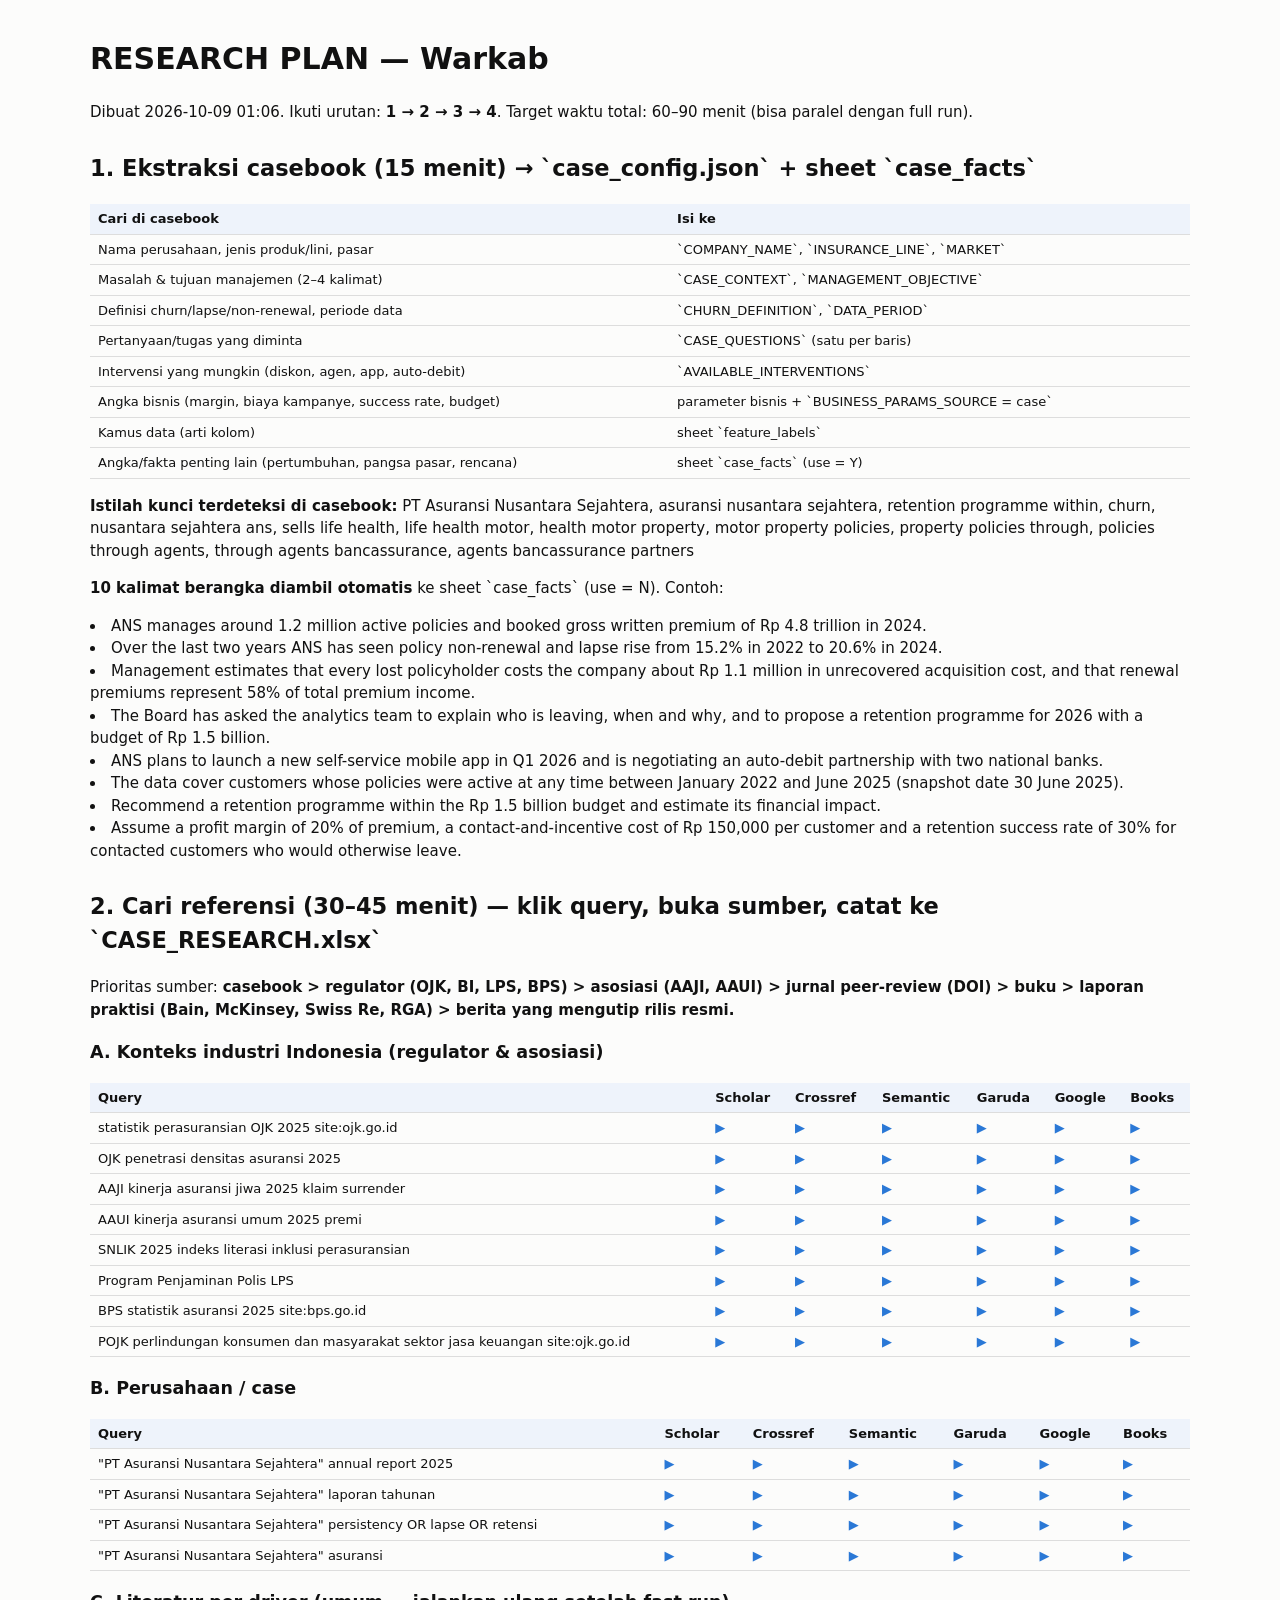
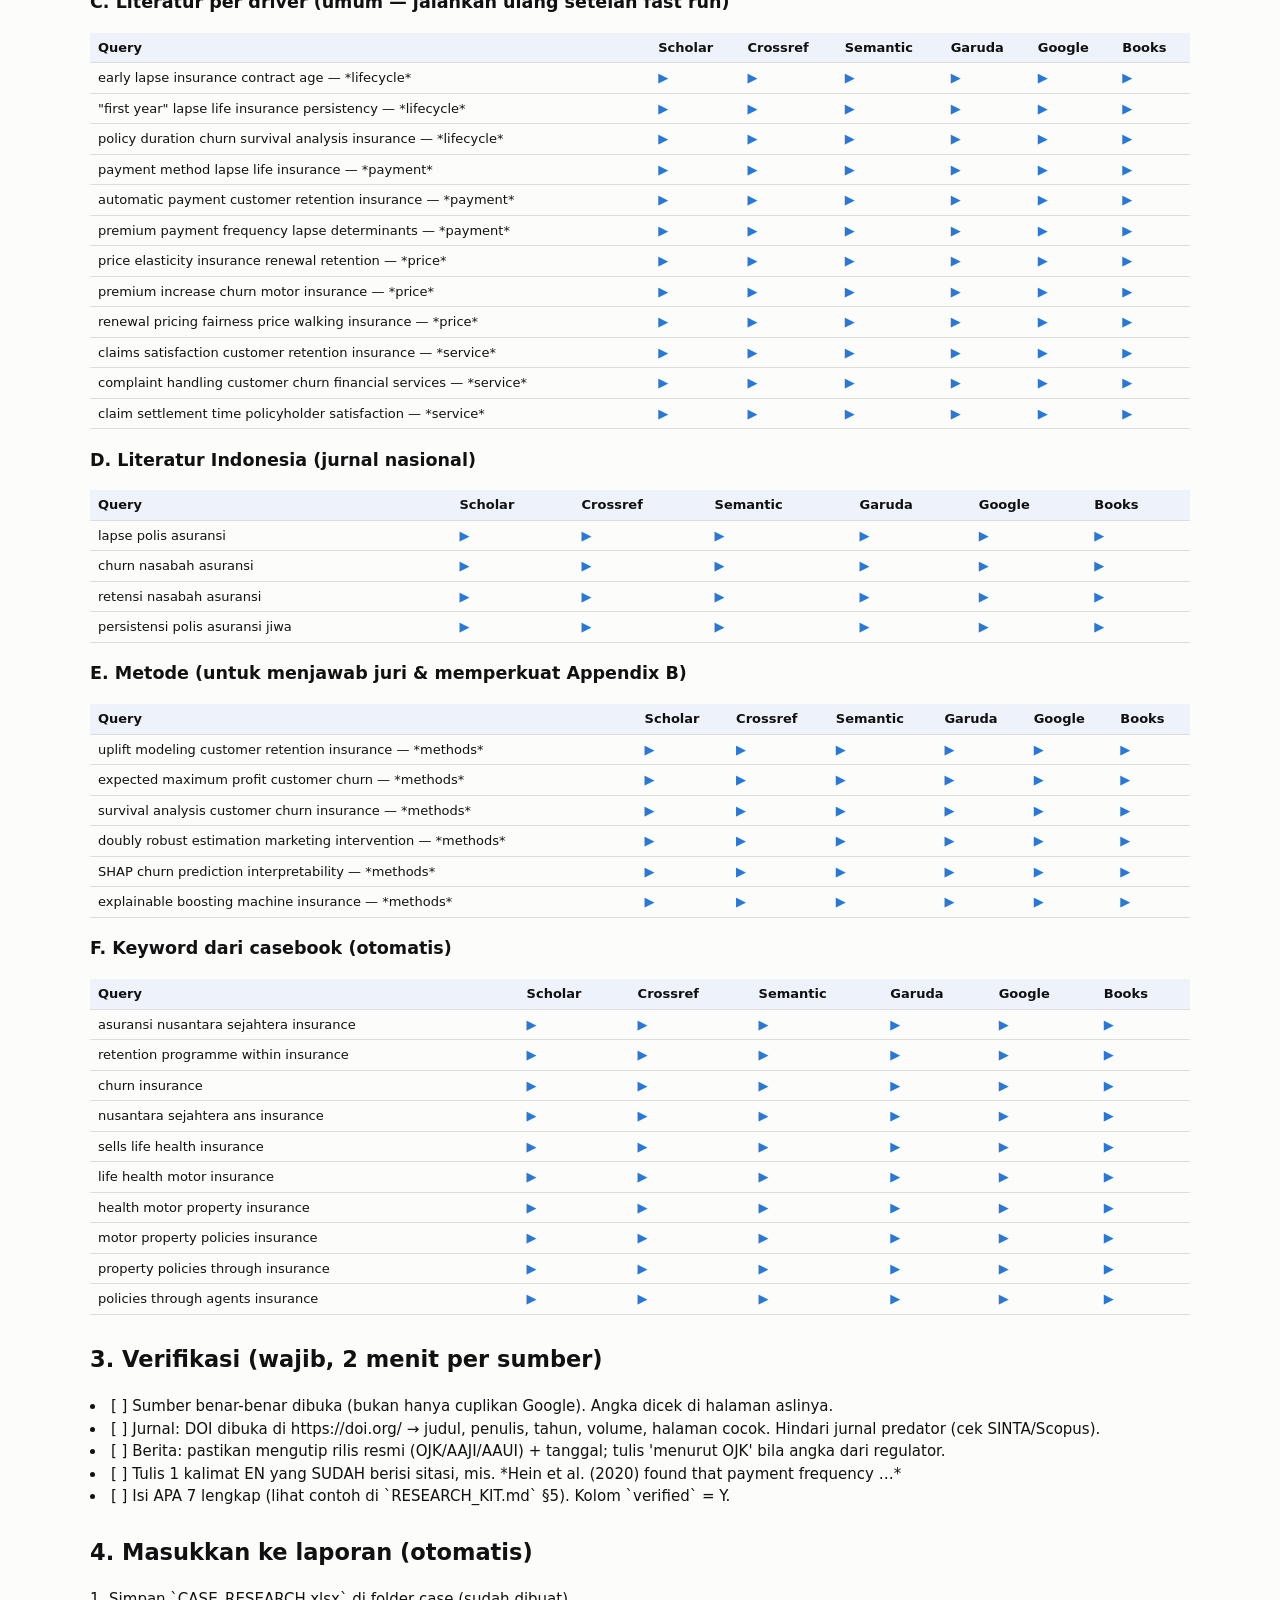
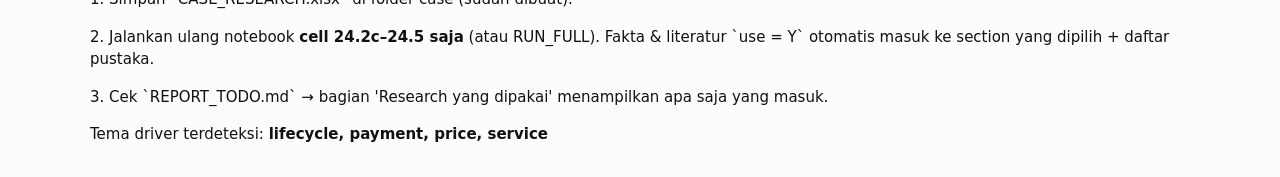
==== QA/demo_warkab/RESEARCH_PLAN.html @ 8cca9591 "Final QA: research kit, corruption-proof ingestion, 44-variant stress test, Warkab demo + recorded w" ====
<!doctype html><html lang='id'><head><meta charset='utf-8'><meta name='viewport' content='width=device-width,initial-scale=1'><title>Research Plan</title><style>body{font:15px/1.5 system-ui,Segoe UI,sans-serif;max-width:1100px;margin:0 auto;padding:16px;background:#fcfcfb;color:#111}table{border-collapse:collapse;width:100%;font-size:13px;margin:6px 0 16px}td,th{border-bottom:1px solid #ddd;padding:5px 8px;text-align:left}th{background:#eef3fb}a{color:#2a78d6;text-decoration:none;font-weight:600}h2{margin-top:28px}@media(prefers-color-scheme:dark){body{background:#1a1a19;color:#eee}th{background:#24324a}td,th{border-color:#333}}</style></head><body><h1>RESEARCH PLAN — Warkab</h1>
<p>Dibuat 2026-10-09 01:06. Ikuti urutan: <b>1 → 2 → 3 → 4</b>. Target waktu total: 60–90 menit (bisa paralel dengan full run).</p>
<h2>1. Ekstraksi casebook (15 menit) → `case_config.json` + sheet `case_facts`</h2>
<table>
<tr><th>Cari di casebook</th><th>Isi ke</th></tr>
<tr><td>Nama perusahaan, jenis produk/lini, pasar</td><td>`COMPANY_NAME`, `INSURANCE_LINE`, `MARKET`</td></tr>
<tr><td>Masalah &amp; tujuan manajemen (2–4 kalimat)</td><td>`CASE_CONTEXT`, `MANAGEMENT_OBJECTIVE`</td></tr>
<tr><td>Definisi churn/lapse/non-renewal, periode data</td><td>`CHURN_DEFINITION`, `DATA_PERIOD`</td></tr>
<tr><td>Pertanyaan/tugas yang diminta</td><td>`CASE_QUESTIONS` (satu per baris)</td></tr>
<tr><td>Intervensi yang mungkin (diskon, agen, app, auto-debit)</td><td>`AVAILABLE_INTERVENTIONS`</td></tr>
<tr><td>Angka bisnis (margin, biaya kampanye, success rate, budget)</td><td>parameter bisnis + `BUSINESS_PARAMS_SOURCE = case`</td></tr>
<tr><td>Kamus data (arti kolom)</td><td>sheet `feature_labels`</td></tr>
<tr><td>Angka/fakta penting lain (pertumbuhan, pangsa pasar, rencana)</td><td>sheet `case_facts` (use = Y)</td></tr>
</table>
<p><b>Istilah kunci terdeteksi di casebook:</b> PT Asuransi Nusantara Sejahtera, asuransi nusantara sejahtera, retention programme within, churn, nusantara sejahtera ans, sells life health, life health motor, health motor property, motor property policies, property policies through, policies through agents, through agents bancassurance, agents bancassurance partners</p>
<p><b>10 kalimat berangka diambil otomatis</b> ke sheet `case_facts` (use = N). Contoh:</p>
<li>ANS manages around 1.2 million active policies and booked gross written premium of Rp 4.8 trillion in 2024.</li>
<li>Over the last two years ANS has seen policy non-renewal and lapse rise from 15.2% in 2022 to 20.6% in 2024.</li>
<li>Management estimates that every lost policyholder costs the company about Rp 1.1 million in unrecovered acquisition cost, and that renewal premiums represent 58% of total premium income.</li>
<li>The Board has asked the analytics team to explain who is leaving, when and why, and to propose a retention programme for 2026 with a budget of Rp 1.5 billion.</li>
<li>ANS plans to launch a new self-service mobile app in Q1 2026 and is negotiating an auto-debit partnership with two national banks.</li>
<li>The data cover customers whose policies were active at any time between January 2022 and June 2025 (snapshot date 30 June 2025).</li>
<li>Recommend a retention programme within the Rp 1.5 billion budget and estimate its financial impact.</li>
<li>Assume a profit margin of 20% of premium, a contact-and-incentive cost of Rp 150,000 per customer and a retention success rate of 30% for contacted customers who would otherwise leave.</li>
<h2>2. Cari referensi (30–45 menit) — klik query, buka sumber, catat ke `CASE_RESEARCH.xlsx`</h2>
<p>Prioritas sumber: <b>casebook &gt; regulator (OJK, BI, LPS, BPS) &gt; asosiasi (AAJI, AAUI) &gt; jurnal peer-review (DOI) &gt; buku &gt; laporan praktisi (Bain, McKinsey, Swiss Re, RGA) &gt; berita yang mengutip rilis resmi.</b></p>
<h3>A. Konteks industri Indonesia (regulator &amp; asosiasi)</h3>
<table>
<tr><th>Query</th><th>Scholar</th><th>Crossref</th><th>Semantic</th><th>Garuda</th><th>Google</th><th>Books</th></tr>
<tr><td>statistik perasuransian OJK 2025 site:ojk.go.id</td><td><a href="https://scholar.google.com/scholar?q=statistik+perasuransian+OJK+2025+site%3Aojk.go.id&as_ylo=2012" target="_blank" rel="noopener">▶</a></td><td><a href="https://search.crossref.org/search/works?q=statistik+perasuransian+OJK+2025+site%3Aojk.go.id&from_ui=yes" target="_blank" rel="noopener">▶</a></td><td><a href="https://www.semanticscholar.org/search?q=statistik+perasuransian+OJK+2025+site%3Aojk.go.id" target="_blank" rel="noopener">▶</a></td><td><a href="https://garuda.kemdikbud.go.id/documents?search=statistik+perasuransian+OJK+2025+site%3Aojk.go.id" target="_blank" rel="noopener">▶</a></td><td><a href="https://www.google.com/search?q=statistik+perasuransian+OJK+2025+site%3Aojk.go.id" target="_blank" rel="noopener">▶</a></td><td><a href="https://www.google.com/search?tbm=bks&q=statistik+perasuransian+OJK+2025+site%3Aojk.go.id" target="_blank" rel="noopener">▶</a></td></tr>
<tr><td>OJK penetrasi densitas asuransi 2025</td><td><a href="https://scholar.google.com/scholar?q=OJK+penetrasi+densitas+asuransi+2025&as_ylo=2012" target="_blank" rel="noopener">▶</a></td><td><a href="https://search.crossref.org/search/works?q=OJK+penetrasi+densitas+asuransi+2025&from_ui=yes" target="_blank" rel="noopener">▶</a></td><td><a href="https://www.semanticscholar.org/search?q=OJK+penetrasi+densitas+asuransi+2025" target="_blank" rel="noopener">▶</a></td><td><a href="https://garuda.kemdikbud.go.id/documents?search=OJK+penetrasi+densitas+asuransi+2025" target="_blank" rel="noopener">▶</a></td><td><a href="https://www.google.com/search?q=OJK+penetrasi+densitas+asuransi+2025" target="_blank" rel="noopener">▶</a></td><td><a href="https://www.google.com/search?tbm=bks&q=OJK+penetrasi+densitas+asuransi+2025" target="_blank" rel="noopener">▶</a></td></tr>
<tr><td>AAJI kinerja asuransi jiwa 2025 klaim surrender</td><td><a href="https://scholar.google.com/scholar?q=AAJI+kinerja+asuransi+jiwa+2025+klaim+surrender&as_ylo=2012" target="_blank" rel="noopener">▶</a></td><td><a href="https://search.crossref.org/search/works?q=AAJI+kinerja+asuransi+jiwa+2025+klaim+surrender&from_ui=yes" target="_blank" rel="noopener">▶</a></td><td><a href="https://www.semanticscholar.org/search?q=AAJI+kinerja+asuransi+jiwa+2025+klaim+surrender" target="_blank" rel="noopener">▶</a></td><td><a href="https://garuda.kemdikbud.go.id/documents?search=AAJI+kinerja+asuransi+jiwa+2025+klaim+surrender" target="_blank" rel="noopener">▶</a></td><td><a href="https://www.google.com/search?q=AAJI+kinerja+asuransi+jiwa+2025+klaim+surrender" target="_blank" rel="noopener">▶</a></td><td><a href="https://www.google.com/search?tbm=bks&q=AAJI+kinerja+asuransi+jiwa+2025+klaim+surrender" target="_blank" rel="noopener">▶</a></td></tr>
<tr><td>AAUI kinerja asuransi umum 2025 premi</td><td><a href="https://scholar.google.com/scholar?q=AAUI+kinerja+asuransi+umum+2025+premi&as_ylo=2012" target="_blank" rel="noopener">▶</a></td><td><a href="https://search.crossref.org/search/works?q=AAUI+kinerja+asuransi+umum+2025+premi&from_ui=yes" target="_blank" rel="noopener">▶</a></td><td><a href="https://www.semanticscholar.org/search?q=AAUI+kinerja+asuransi+umum+2025+premi" target="_blank" rel="noopener">▶</a></td><td><a href="https://garuda.kemdikbud.go.id/documents?search=AAUI+kinerja+asuransi+umum+2025+premi" target="_blank" rel="noopener">▶</a></td><td><a href="https://www.google.com/search?q=AAUI+kinerja+asuransi+umum+2025+premi" target="_blank" rel="noopener">▶</a></td><td><a href="https://www.google.com/search?tbm=bks&q=AAUI+kinerja+asuransi+umum+2025+premi" target="_blank" rel="noopener">▶</a></td></tr>
<tr><td>SNLIK 2025 indeks literasi inklusi perasuransian</td><td><a href="https://scholar.google.com/scholar?q=SNLIK+2025+indeks+literasi+inklusi+perasuransian&as_ylo=2012" target="_blank" rel="noopener">▶</a></td><td><a href="https://search.crossref.org/search/works?q=SNLIK+2025+indeks+literasi+inklusi+perasuransian&from_ui=yes" target="_blank" rel="noopener">▶</a></td><td><a href="https://www.semanticscholar.org/search?q=SNLIK+2025+indeks+literasi+inklusi+perasuransian" target="_blank" rel="noopener">▶</a></td><td><a href="https://garuda.kemdikbud.go.id/documents?search=SNLIK+2025+indeks+literasi+inklusi+perasuransian" target="_blank" rel="noopener">▶</a></td><td><a href="https://www.google.com/search?q=SNLIK+2025+indeks+literasi+inklusi+perasuransian" target="_blank" rel="noopener">▶</a></td><td><a href="https://www.google.com/search?tbm=bks&q=SNLIK+2025+indeks+literasi+inklusi+perasuransian" target="_blank" rel="noopener">▶</a></td></tr>
<tr><td>Program Penjaminan Polis LPS</td><td><a href="https://scholar.google.com/scholar?q=Program+Penjaminan+Polis+LPS&as_ylo=2012" target="_blank" rel="noopener">▶</a></td><td><a href="https://search.crossref.org/search/works?q=Program+Penjaminan+Polis+LPS&from_ui=yes" target="_blank" rel="noopener">▶</a></td><td><a href="https://www.semanticscholar.org/search?q=Program+Penjaminan+Polis+LPS" target="_blank" rel="noopener">▶</a></td><td><a href="https://garuda.kemdikbud.go.id/documents?search=Program+Penjaminan+Polis+LPS" target="_blank" rel="noopener">▶</a></td><td><a href="https://www.google.com/search?q=Program+Penjaminan+Polis+LPS" target="_blank" rel="noopener">▶</a></td><td><a href="https://www.google.com/search?tbm=bks&q=Program+Penjaminan+Polis+LPS" target="_blank" rel="noopener">▶</a></td></tr>
<tr><td>BPS statistik asuransi 2025 site:bps.go.id</td><td><a href="https://scholar.google.com/scholar?q=BPS+statistik+asuransi+2025+site%3Abps.go.id&as_ylo=2012" target="_blank" rel="noopener">▶</a></td><td><a href="https://search.crossref.org/search/works?q=BPS+statistik+asuransi+2025+site%3Abps.go.id&from_ui=yes" target="_blank" rel="noopener">▶</a></td><td><a href="https://www.semanticscholar.org/search?q=BPS+statistik+asuransi+2025+site%3Abps.go.id" target="_blank" rel="noopener">▶</a></td><td><a href="https://garuda.kemdikbud.go.id/documents?search=BPS+statistik+asuransi+2025+site%3Abps.go.id" target="_blank" rel="noopener">▶</a></td><td><a href="https://www.google.com/search?q=BPS+statistik+asuransi+2025+site%3Abps.go.id" target="_blank" rel="noopener">▶</a></td><td><a href="https://www.google.com/search?tbm=bks&q=BPS+statistik+asuransi+2025+site%3Abps.go.id" target="_blank" rel="noopener">▶</a></td></tr>
<tr><td>POJK perlindungan konsumen dan masyarakat sektor jasa keuangan site:ojk.go.id</td><td><a href="https://scholar.google.com/scholar?q=POJK+perlindungan+konsumen+dan+masyarakat+sektor+jasa+keuangan+site%3Aojk.go.id&as_ylo=2012" target="_blank" rel="noopener">▶</a></td><td><a href="https://search.crossref.org/search/works?q=POJK+perlindungan+konsumen+dan+masyarakat+sektor+jasa+keuangan+site%3Aojk.go.id&from_ui=yes" target="_blank" rel="noopener">▶</a></td><td><a href="https://www.semanticscholar.org/search?q=POJK+perlindungan+konsumen+dan+masyarakat+sektor+jasa+keuangan+site%3Aojk.go.id" target="_blank" rel="noopener">▶</a></td><td><a href="https://garuda.kemdikbud.go.id/documents?search=POJK+perlindungan+konsumen+dan+masyarakat+sektor+jasa+keuangan+site%3Aojk.go.id" target="_blank" rel="noopener">▶</a></td><td><a href="https://www.google.com/search?q=POJK+perlindungan+konsumen+dan+masyarakat+sektor+jasa+keuangan+site%3Aojk.go.id" target="_blank" rel="noopener">▶</a></td><td><a href="https://www.google.com/search?tbm=bks&q=POJK+perlindungan+konsumen+dan+masyarakat+sektor+jasa+keuangan+site%3Aojk.go.id" target="_blank" rel="noopener">▶</a></td></tr>
</table>
<h3>B. Perusahaan / case</h3>
<table>
<tr><th>Query</th><th>Scholar</th><th>Crossref</th><th>Semantic</th><th>Garuda</th><th>Google</th><th>Books</th></tr>
<tr><td>&quot;PT Asuransi Nusantara Sejahtera&quot; annual report 2025</td><td><a href="https://scholar.google.com/scholar?q=%22PT+Asuransi+Nusantara+Sejahtera%22+annual+report+2025&as_ylo=2012" target="_blank" rel="noopener">▶</a></td><td><a href="https://search.crossref.org/search/works?q=%22PT+Asuransi+Nusantara+Sejahtera%22+annual+report+2025&from_ui=yes" target="_blank" rel="noopener">▶</a></td><td><a href="https://www.semanticscholar.org/search?q=%22PT+Asuransi+Nusantara+Sejahtera%22+annual+report+2025" target="_blank" rel="noopener">▶</a></td><td><a href="https://garuda.kemdikbud.go.id/documents?search=%22PT+Asuransi+Nusantara+Sejahtera%22+annual+report+2025" target="_blank" rel="noopener">▶</a></td><td><a href="https://www.google.com/search?q=%22PT+Asuransi+Nusantara+Sejahtera%22+annual+report+2025" target="_blank" rel="noopener">▶</a></td><td><a href="https://www.google.com/search?tbm=bks&q=%22PT+Asuransi+Nusantara+Sejahtera%22+annual+report+2025" target="_blank" rel="noopener">▶</a></td></tr>
<tr><td>&quot;PT Asuransi Nusantara Sejahtera&quot; laporan tahunan</td><td><a href="https://scholar.google.com/scholar?q=%22PT+Asuransi+Nusantara+Sejahtera%22+laporan+tahunan&as_ylo=2012" target="_blank" rel="noopener">▶</a></td><td><a href="https://search.crossref.org/search/works?q=%22PT+Asuransi+Nusantara+Sejahtera%22+laporan+tahunan&from_ui=yes" target="_blank" rel="noopener">▶</a></td><td><a href="https://www.semanticscholar.org/search?q=%22PT+Asuransi+Nusantara+Sejahtera%22+laporan+tahunan" target="_blank" rel="noopener">▶</a></td><td><a href="https://garuda.kemdikbud.go.id/documents?search=%22PT+Asuransi+Nusantara+Sejahtera%22+laporan+tahunan" target="_blank" rel="noopener">▶</a></td><td><a href="https://www.google.com/search?q=%22PT+Asuransi+Nusantara+Sejahtera%22+laporan+tahunan" target="_blank" rel="noopener">▶</a></td><td><a href="https://www.google.com/search?tbm=bks&q=%22PT+Asuransi+Nusantara+Sejahtera%22+laporan+tahunan" target="_blank" rel="noopener">▶</a></td></tr>
<tr><td>&quot;PT Asuransi Nusantara Sejahtera&quot; persistency OR lapse OR retensi</td><td><a href="https://scholar.google.com/scholar?q=%22PT+Asuransi+Nusantara+Sejahtera%22+persistency+OR+lapse+OR+retensi&as_ylo=2012" target="_blank" rel="noopener">▶</a></td><td><a href="https://search.crossref.org/search/works?q=%22PT+Asuransi+Nusantara+Sejahtera%22+persistency+OR+lapse+OR+retensi&from_ui=yes" target="_blank" rel="noopener">▶</a></td><td><a href="https://www.semanticscholar.org/search?q=%22PT+Asuransi+Nusantara+Sejahtera%22+persistency+OR+lapse+OR+retensi" target="_blank" rel="noopener">▶</a></td><td><a href="https://garuda.kemdikbud.go.id/documents?search=%22PT+Asuransi+Nusantara+Sejahtera%22+persistency+OR+lapse+OR+retensi" target="_blank" rel="noopener">▶</a></td><td><a href="https://www.google.com/search?q=%22PT+Asuransi+Nusantara+Sejahtera%22+persistency+OR+lapse+OR+retensi" target="_blank" rel="noopener">▶</a></td><td><a href="https://www.google.com/search?tbm=bks&q=%22PT+Asuransi+Nusantara+Sejahtera%22+persistency+OR+lapse+OR+retensi" target="_blank" rel="noopener">▶</a></td></tr>
<tr><td>&quot;PT Asuransi Nusantara Sejahtera&quot; asuransi</td><td><a href="https://scholar.google.com/scholar?q=%22PT+Asuransi+Nusantara+Sejahtera%22+asuransi&as_ylo=2012" target="_blank" rel="noopener">▶</a></td><td><a href="https://search.crossref.org/search/works?q=%22PT+Asuransi+Nusantara+Sejahtera%22+asuransi&from_ui=yes" target="_blank" rel="noopener">▶</a></td><td><a href="https://www.semanticscholar.org/search?q=%22PT+Asuransi+Nusantara+Sejahtera%22+asuransi" target="_blank" rel="noopener">▶</a></td><td><a href="https://garuda.kemdikbud.go.id/documents?search=%22PT+Asuransi+Nusantara+Sejahtera%22+asuransi" target="_blank" rel="noopener">▶</a></td><td><a href="https://www.google.com/search?q=%22PT+Asuransi+Nusantara+Sejahtera%22+asuransi" target="_blank" rel="noopener">▶</a></td><td><a href="https://www.google.com/search?tbm=bks&q=%22PT+Asuransi+Nusantara+Sejahtera%22+asuransi" target="_blank" rel="noopener">▶</a></td></tr>
</table>
<h3>C. Literatur per driver (umum — jalankan ulang setelah fast run)</h3>
<table>
<tr><th>Query</th><th>Scholar</th><th>Crossref</th><th>Semantic</th><th>Garuda</th><th>Google</th><th>Books</th></tr>
<tr><td>early lapse insurance contract age — *lifecycle*</td><td><a href="https://scholar.google.com/scholar?q=early+lapse+insurance+contract+age&as_ylo=2012" target="_blank" rel="noopener">▶</a></td><td><a href="https://search.crossref.org/search/works?q=early+lapse+insurance+contract+age&from_ui=yes" target="_blank" rel="noopener">▶</a></td><td><a href="https://www.semanticscholar.org/search?q=early+lapse+insurance+contract+age" target="_blank" rel="noopener">▶</a></td><td><a href="https://garuda.kemdikbud.go.id/documents?search=early+lapse+insurance+contract+age" target="_blank" rel="noopener">▶</a></td><td><a href="https://www.google.com/search?q=early+lapse+insurance+contract+age" target="_blank" rel="noopener">▶</a></td><td><a href="https://www.google.com/search?tbm=bks&q=early+lapse+insurance+contract+age" target="_blank" rel="noopener">▶</a></td></tr>
<tr><td>&quot;first year&quot; lapse life insurance persistency — *lifecycle*</td><td><a href="https://scholar.google.com/scholar?q=%22first+year%22+lapse+life+insurance+persistency&as_ylo=2012" target="_blank" rel="noopener">▶</a></td><td><a href="https://search.crossref.org/search/works?q=%22first+year%22+lapse+life+insurance+persistency&from_ui=yes" target="_blank" rel="noopener">▶</a></td><td><a href="https://www.semanticscholar.org/search?q=%22first+year%22+lapse+life+insurance+persistency" target="_blank" rel="noopener">▶</a></td><td><a href="https://garuda.kemdikbud.go.id/documents?search=%22first+year%22+lapse+life+insurance+persistency" target="_blank" rel="noopener">▶</a></td><td><a href="https://www.google.com/search?q=%22first+year%22+lapse+life+insurance+persistency" target="_blank" rel="noopener">▶</a></td><td><a href="https://www.google.com/search?tbm=bks&q=%22first+year%22+lapse+life+insurance+persistency" target="_blank" rel="noopener">▶</a></td></tr>
<tr><td>policy duration churn survival analysis insurance — *lifecycle*</td><td><a href="https://scholar.google.com/scholar?q=policy+duration+churn+survival+analysis+insurance&as_ylo=2012" target="_blank" rel="noopener">▶</a></td><td><a href="https://search.crossref.org/search/works?q=policy+duration+churn+survival+analysis+insurance&from_ui=yes" target="_blank" rel="noopener">▶</a></td><td><a href="https://www.semanticscholar.org/search?q=policy+duration+churn+survival+analysis+insurance" target="_blank" rel="noopener">▶</a></td><td><a href="https://garuda.kemdikbud.go.id/documents?search=policy+duration+churn+survival+analysis+insurance" target="_blank" rel="noopener">▶</a></td><td><a href="https://www.google.com/search?q=policy+duration+churn+survival+analysis+insurance" target="_blank" rel="noopener">▶</a></td><td><a href="https://www.google.com/search?tbm=bks&q=policy+duration+churn+survival+analysis+insurance" target="_blank" rel="noopener">▶</a></td></tr>
<tr><td>payment method lapse life insurance — *payment*</td><td><a href="https://scholar.google.com/scholar?q=payment+method+lapse+life+insurance&as_ylo=2012" target="_blank" rel="noopener">▶</a></td><td><a href="https://search.crossref.org/search/works?q=payment+method+lapse+life+insurance&from_ui=yes" target="_blank" rel="noopener">▶</a></td><td><a href="https://www.semanticscholar.org/search?q=payment+method+lapse+life+insurance" target="_blank" rel="noopener">▶</a></td><td><a href="https://garuda.kemdikbud.go.id/documents?search=payment+method+lapse+life+insurance" target="_blank" rel="noopener">▶</a></td><td><a href="https://www.google.com/search?q=payment+method+lapse+life+insurance" target="_blank" rel="noopener">▶</a></td><td><a href="https://www.google.com/search?tbm=bks&q=payment+method+lapse+life+insurance" target="_blank" rel="noopener">▶</a></td></tr>
<tr><td>automatic payment customer retention insurance — *payment*</td><td><a href="https://scholar.google.com/scholar?q=automatic+payment+customer+retention+insurance&as_ylo=2012" target="_blank" rel="noopener">▶</a></td><td><a href="https://search.crossref.org/search/works?q=automatic+payment+customer+retention+insurance&from_ui=yes" target="_blank" rel="noopener">▶</a></td><td><a href="https://www.semanticscholar.org/search?q=automatic+payment+customer+retention+insurance" target="_blank" rel="noopener">▶</a></td><td><a href="https://garuda.kemdikbud.go.id/documents?search=automatic+payment+customer+retention+insurance" target="_blank" rel="noopener">▶</a></td><td><a href="https://www.google.com/search?q=automatic+payment+customer+retention+insurance" target="_blank" rel="noopener">▶</a></td><td><a href="https://www.google.com/search?tbm=bks&q=automatic+payment+customer+retention+insurance" target="_blank" rel="noopener">▶</a></td></tr>
<tr><td>premium payment frequency lapse determinants — *payment*</td><td><a href="https://scholar.google.com/scholar?q=premium+payment+frequency+lapse+determinants&as_ylo=2012" target="_blank" rel="noopener">▶</a></td><td><a href="https://search.crossref.org/search/works?q=premium+payment+frequency+lapse+determinants&from_ui=yes" target="_blank" rel="noopener">▶</a></td><td><a href="https://www.semanticscholar.org/search?q=premium+payment+frequency+lapse+determinants" target="_blank" rel="noopener">▶</a></td><td><a href="https://garuda.kemdikbud.go.id/documents?search=premium+payment+frequency+lapse+determinants" target="_blank" rel="noopener">▶</a></td><td><a href="https://www.google.com/search?q=premium+payment+frequency+lapse+determinants" target="_blank" rel="noopener">▶</a></td><td><a href="https://www.google.com/search?tbm=bks&q=premium+payment+frequency+lapse+determinants" target="_blank" rel="noopener">▶</a></td></tr>
<tr><td>price elasticity insurance renewal retention — *price*</td><td><a href="https://scholar.google.com/scholar?q=price+elasticity+insurance+renewal+retention&as_ylo=2012" target="_blank" rel="noopener">▶</a></td><td><a href="https://search.crossref.org/search/works?q=price+elasticity+insurance+renewal+retention&from_ui=yes" target="_blank" rel="noopener">▶</a></td><td><a href="https://www.semanticscholar.org/search?q=price+elasticity+insurance+renewal+retention" target="_blank" rel="noopener">▶</a></td><td><a href="https://garuda.kemdikbud.go.id/documents?search=price+elasticity+insurance+renewal+retention" target="_blank" rel="noopener">▶</a></td><td><a href="https://www.google.com/search?q=price+elasticity+insurance+renewal+retention" target="_blank" rel="noopener">▶</a></td><td><a href="https://www.google.com/search?tbm=bks&q=price+elasticity+insurance+renewal+retention" target="_blank" rel="noopener">▶</a></td></tr>
<tr><td>premium increase churn motor insurance — *price*</td><td><a href="https://scholar.google.com/scholar?q=premium+increase+churn+motor+insurance&as_ylo=2012" target="_blank" rel="noopener">▶</a></td><td><a href="https://search.crossref.org/search/works?q=premium+increase+churn+motor+insurance&from_ui=yes" target="_blank" rel="noopener">▶</a></td><td><a href="https://www.semanticscholar.org/search?q=premium+increase+churn+motor+insurance" target="_blank" rel="noopener">▶</a></td><td><a href="https://garuda.kemdikbud.go.id/documents?search=premium+increase+churn+motor+insurance" target="_blank" rel="noopener">▶</a></td><td><a href="https://www.google.com/search?q=premium+increase+churn+motor+insurance" target="_blank" rel="noopener">▶</a></td><td><a href="https://www.google.com/search?tbm=bks&q=premium+increase+churn+motor+insurance" target="_blank" rel="noopener">▶</a></td></tr>
<tr><td>renewal pricing fairness price walking insurance — *price*</td><td><a href="https://scholar.google.com/scholar?q=renewal+pricing+fairness+price+walking+insurance&as_ylo=2012" target="_blank" rel="noopener">▶</a></td><td><a href="https://search.crossref.org/search/works?q=renewal+pricing+fairness+price+walking+insurance&from_ui=yes" target="_blank" rel="noopener">▶</a></td><td><a href="https://www.semanticscholar.org/search?q=renewal+pricing+fairness+price+walking+insurance" target="_blank" rel="noopener">▶</a></td><td><a href="https://garuda.kemdikbud.go.id/documents?search=renewal+pricing+fairness+price+walking+insurance" target="_blank" rel="noopener">▶</a></td><td><a href="https://www.google.com/search?q=renewal+pricing+fairness+price+walking+insurance" target="_blank" rel="noopener">▶</a></td><td><a href="https://www.google.com/search?tbm=bks&q=renewal+pricing+fairness+price+walking+insurance" target="_blank" rel="noopener">▶</a></td></tr>
<tr><td>claims satisfaction customer retention insurance — *service*</td><td><a href="https://scholar.google.com/scholar?q=claims+satisfaction+customer+retention+insurance&as_ylo=2012" target="_blank" rel="noopener">▶</a></td><td><a href="https://search.crossref.org/search/works?q=claims+satisfaction+customer+retention+insurance&from_ui=yes" target="_blank" rel="noopener">▶</a></td><td><a href="https://www.semanticscholar.org/search?q=claims+satisfaction+customer+retention+insurance" target="_blank" rel="noopener">▶</a></td><td><a href="https://garuda.kemdikbud.go.id/documents?search=claims+satisfaction+customer+retention+insurance" target="_blank" rel="noopener">▶</a></td><td><a href="https://www.google.com/search?q=claims+satisfaction+customer+retention+insurance" target="_blank" rel="noopener">▶</a></td><td><a href="https://www.google.com/search?tbm=bks&q=claims+satisfaction+customer+retention+insurance" target="_blank" rel="noopener">▶</a></td></tr>
<tr><td>complaint handling customer churn financial services — *service*</td><td><a href="https://scholar.google.com/scholar?q=complaint+handling+customer+churn+financial+services&as_ylo=2012" target="_blank" rel="noopener">▶</a></td><td><a href="https://search.crossref.org/search/works?q=complaint+handling+customer+churn+financial+services&from_ui=yes" target="_blank" rel="noopener">▶</a></td><td><a href="https://www.semanticscholar.org/search?q=complaint+handling+customer+churn+financial+services" target="_blank" rel="noopener">▶</a></td><td><a href="https://garuda.kemdikbud.go.id/documents?search=complaint+handling+customer+churn+financial+services" target="_blank" rel="noopener">▶</a></td><td><a href="https://www.google.com/search?q=complaint+handling+customer+churn+financial+services" target="_blank" rel="noopener">▶</a></td><td><a href="https://www.google.com/search?tbm=bks&q=complaint+handling+customer+churn+financial+services" target="_blank" rel="noopener">▶</a></td></tr>
<tr><td>claim settlement time policyholder satisfaction — *service*</td><td><a href="https://scholar.google.com/scholar?q=claim+settlement+time+policyholder+satisfaction&as_ylo=2012" target="_blank" rel="noopener">▶</a></td><td><a href="https://search.crossref.org/search/works?q=claim+settlement+time+policyholder+satisfaction&from_ui=yes" target="_blank" rel="noopener">▶</a></td><td><a href="https://www.semanticscholar.org/search?q=claim+settlement+time+policyholder+satisfaction" target="_blank" rel="noopener">▶</a></td><td><a href="https://garuda.kemdikbud.go.id/documents?search=claim+settlement+time+policyholder+satisfaction" target="_blank" rel="noopener">▶</a></td><td><a href="https://www.google.com/search?q=claim+settlement+time+policyholder+satisfaction" target="_blank" rel="noopener">▶</a></td><td><a href="https://www.google.com/search?tbm=bks&q=claim+settlement+time+policyholder+satisfaction" target="_blank" rel="noopener">▶</a></td></tr>
</table>
<h3>D. Literatur Indonesia (jurnal nasional)</h3>
<table>
<tr><th>Query</th><th>Scholar</th><th>Crossref</th><th>Semantic</th><th>Garuda</th><th>Google</th><th>Books</th></tr>
<tr><td>lapse polis asuransi</td><td><a href="https://scholar.google.com/scholar?q=lapse+polis+asuransi&as_ylo=2012" target="_blank" rel="noopener">▶</a></td><td><a href="https://search.crossref.org/search/works?q=lapse+polis+asuransi&from_ui=yes" target="_blank" rel="noopener">▶</a></td><td><a href="https://www.semanticscholar.org/search?q=lapse+polis+asuransi" target="_blank" rel="noopener">▶</a></td><td><a href="https://garuda.kemdikbud.go.id/documents?search=lapse+polis+asuransi" target="_blank" rel="noopener">▶</a></td><td><a href="https://www.google.com/search?q=lapse+polis+asuransi" target="_blank" rel="noopener">▶</a></td><td><a href="https://www.google.com/search?tbm=bks&q=lapse+polis+asuransi" target="_blank" rel="noopener">▶</a></td></tr>
<tr><td>churn nasabah asuransi</td><td><a href="https://scholar.google.com/scholar?q=churn+nasabah+asuransi&as_ylo=2012" target="_blank" rel="noopener">▶</a></td><td><a href="https://search.crossref.org/search/works?q=churn+nasabah+asuransi&from_ui=yes" target="_blank" rel="noopener">▶</a></td><td><a href="https://www.semanticscholar.org/search?q=churn+nasabah+asuransi" target="_blank" rel="noopener">▶</a></td><td><a href="https://garuda.kemdikbud.go.id/documents?search=churn+nasabah+asuransi" target="_blank" rel="noopener">▶</a></td><td><a href="https://www.google.com/search?q=churn+nasabah+asuransi" target="_blank" rel="noopener">▶</a></td><td><a href="https://www.google.com/search?tbm=bks&q=churn+nasabah+asuransi" target="_blank" rel="noopener">▶</a></td></tr>
<tr><td>retensi nasabah asuransi</td><td><a href="https://scholar.google.com/scholar?q=retensi+nasabah+asuransi&as_ylo=2012" target="_blank" rel="noopener">▶</a></td><td><a href="https://search.crossref.org/search/works?q=retensi+nasabah+asuransi&from_ui=yes" target="_blank" rel="noopener">▶</a></td><td><a href="https://www.semanticscholar.org/search?q=retensi+nasabah+asuransi" target="_blank" rel="noopener">▶</a></td><td><a href="https://garuda.kemdikbud.go.id/documents?search=retensi+nasabah+asuransi" target="_blank" rel="noopener">▶</a></td><td><a href="https://www.google.com/search?q=retensi+nasabah+asuransi" target="_blank" rel="noopener">▶</a></td><td><a href="https://www.google.com/search?tbm=bks&q=retensi+nasabah+asuransi" target="_blank" rel="noopener">▶</a></td></tr>
<tr><td>persistensi polis asuransi jiwa</td><td><a href="https://scholar.google.com/scholar?q=persistensi+polis+asuransi+jiwa&as_ylo=2012" target="_blank" rel="noopener">▶</a></td><td><a href="https://search.crossref.org/search/works?q=persistensi+polis+asuransi+jiwa&from_ui=yes" target="_blank" rel="noopener">▶</a></td><td><a href="https://www.semanticscholar.org/search?q=persistensi+polis+asuransi+jiwa" target="_blank" rel="noopener">▶</a></td><td><a href="https://garuda.kemdikbud.go.id/documents?search=persistensi+polis+asuransi+jiwa" target="_blank" rel="noopener">▶</a></td><td><a href="https://www.google.com/search?q=persistensi+polis+asuransi+jiwa" target="_blank" rel="noopener">▶</a></td><td><a href="https://www.google.com/search?tbm=bks&q=persistensi+polis+asuransi+jiwa" target="_blank" rel="noopener">▶</a></td></tr>
</table>
<h3>E. Metode (untuk menjawab juri &amp; memperkuat Appendix B)</h3>
<table>
<tr><th>Query</th><th>Scholar</th><th>Crossref</th><th>Semantic</th><th>Garuda</th><th>Google</th><th>Books</th></tr>
<tr><td>uplift modeling customer retention insurance — *methods*</td><td><a href="https://scholar.google.com/scholar?q=uplift+modeling+customer+retention+insurance&as_ylo=2012" target="_blank" rel="noopener">▶</a></td><td><a href="https://search.crossref.org/search/works?q=uplift+modeling+customer+retention+insurance&from_ui=yes" target="_blank" rel="noopener">▶</a></td><td><a href="https://www.semanticscholar.org/search?q=uplift+modeling+customer+retention+insurance" target="_blank" rel="noopener">▶</a></td><td><a href="https://garuda.kemdikbud.go.id/documents?search=uplift+modeling+customer+retention+insurance" target="_blank" rel="noopener">▶</a></td><td><a href="https://www.google.com/search?q=uplift+modeling+customer+retention+insurance" target="_blank" rel="noopener">▶</a></td><td><a href="https://www.google.com/search?tbm=bks&q=uplift+modeling+customer+retention+insurance" target="_blank" rel="noopener">▶</a></td></tr>
<tr><td>expected maximum profit customer churn — *methods*</td><td><a href="https://scholar.google.com/scholar?q=expected+maximum+profit+customer+churn&as_ylo=2012" target="_blank" rel="noopener">▶</a></td><td><a href="https://search.crossref.org/search/works?q=expected+maximum+profit+customer+churn&from_ui=yes" target="_blank" rel="noopener">▶</a></td><td><a href="https://www.semanticscholar.org/search?q=expected+maximum+profit+customer+churn" target="_blank" rel="noopener">▶</a></td><td><a href="https://garuda.kemdikbud.go.id/documents?search=expected+maximum+profit+customer+churn" target="_blank" rel="noopener">▶</a></td><td><a href="https://www.google.com/search?q=expected+maximum+profit+customer+churn" target="_blank" rel="noopener">▶</a></td><td><a href="https://www.google.com/search?tbm=bks&q=expected+maximum+profit+customer+churn" target="_blank" rel="noopener">▶</a></td></tr>
<tr><td>survival analysis customer churn insurance — *methods*</td><td><a href="https://scholar.google.com/scholar?q=survival+analysis+customer+churn+insurance&as_ylo=2012" target="_blank" rel="noopener">▶</a></td><td><a href="https://search.crossref.org/search/works?q=survival+analysis+customer+churn+insurance&from_ui=yes" target="_blank" rel="noopener">▶</a></td><td><a href="https://www.semanticscholar.org/search?q=survival+analysis+customer+churn+insurance" target="_blank" rel="noopener">▶</a></td><td><a href="https://garuda.kemdikbud.go.id/documents?search=survival+analysis+customer+churn+insurance" target="_blank" rel="noopener">▶</a></td><td><a href="https://www.google.com/search?q=survival+analysis+customer+churn+insurance" target="_blank" rel="noopener">▶</a></td><td><a href="https://www.google.com/search?tbm=bks&q=survival+analysis+customer+churn+insurance" target="_blank" rel="noopener">▶</a></td></tr>
<tr><td>doubly robust estimation marketing intervention — *methods*</td><td><a href="https://scholar.google.com/scholar?q=doubly+robust+estimation+marketing+intervention&as_ylo=2012" target="_blank" rel="noopener">▶</a></td><td><a href="https://search.crossref.org/search/works?q=doubly+robust+estimation+marketing+intervention&from_ui=yes" target="_blank" rel="noopener">▶</a></td><td><a href="https://www.semanticscholar.org/search?q=doubly+robust+estimation+marketing+intervention" target="_blank" rel="noopener">▶</a></td><td><a href="https://garuda.kemdikbud.go.id/documents?search=doubly+robust+estimation+marketing+intervention" target="_blank" rel="noopener">▶</a></td><td><a href="https://www.google.com/search?q=doubly+robust+estimation+marketing+intervention" target="_blank" rel="noopener">▶</a></td><td><a href="https://www.google.com/search?tbm=bks&q=doubly+robust+estimation+marketing+intervention" target="_blank" rel="noopener">▶</a></td></tr>
<tr><td>SHAP churn prediction interpretability — *methods*</td><td><a href="https://scholar.google.com/scholar?q=SHAP+churn+prediction+interpretability&as_ylo=2012" target="_blank" rel="noopener">▶</a></td><td><a href="https://search.crossref.org/search/works?q=SHAP+churn+prediction+interpretability&from_ui=yes" target="_blank" rel="noopener">▶</a></td><td><a href="https://www.semanticscholar.org/search?q=SHAP+churn+prediction+interpretability" target="_blank" rel="noopener">▶</a></td><td><a href="https://garuda.kemdikbud.go.id/documents?search=SHAP+churn+prediction+interpretability" target="_blank" rel="noopener">▶</a></td><td><a href="https://www.google.com/search?q=SHAP+churn+prediction+interpretability" target="_blank" rel="noopener">▶</a></td><td><a href="https://www.google.com/search?tbm=bks&q=SHAP+churn+prediction+interpretability" target="_blank" rel="noopener">▶</a></td></tr>
<tr><td>explainable boosting machine insurance — *methods*</td><td><a href="https://scholar.google.com/scholar?q=explainable+boosting+machine+insurance&as_ylo=2012" target="_blank" rel="noopener">▶</a></td><td><a href="https://search.crossref.org/search/works?q=explainable+boosting+machine+insurance&from_ui=yes" target="_blank" rel="noopener">▶</a></td><td><a href="https://www.semanticscholar.org/search?q=explainable+boosting+machine+insurance" target="_blank" rel="noopener">▶</a></td><td><a href="https://garuda.kemdikbud.go.id/documents?search=explainable+boosting+machine+insurance" target="_blank" rel="noopener">▶</a></td><td><a href="https://www.google.com/search?q=explainable+boosting+machine+insurance" target="_blank" rel="noopener">▶</a></td><td><a href="https://www.google.com/search?tbm=bks&q=explainable+boosting+machine+insurance" target="_blank" rel="noopener">▶</a></td></tr>
</table>
<h3>F. Keyword dari casebook (otomatis)</h3>
<table>
<tr><th>Query</th><th>Scholar</th><th>Crossref</th><th>Semantic</th><th>Garuda</th><th>Google</th><th>Books</th></tr>
<tr><td>asuransi nusantara sejahtera insurance</td><td><a href="https://scholar.google.com/scholar?q=asuransi+nusantara+sejahtera+insurance&as_ylo=2012" target="_blank" rel="noopener">▶</a></td><td><a href="https://search.crossref.org/search/works?q=asuransi+nusantara+sejahtera+insurance&from_ui=yes" target="_blank" rel="noopener">▶</a></td><td><a href="https://www.semanticscholar.org/search?q=asuransi+nusantara+sejahtera+insurance" target="_blank" rel="noopener">▶</a></td><td><a href="https://garuda.kemdikbud.go.id/documents?search=asuransi+nusantara+sejahtera+insurance" target="_blank" rel="noopener">▶</a></td><td><a href="https://www.google.com/search?q=asuransi+nusantara+sejahtera+insurance" target="_blank" rel="noopener">▶</a></td><td><a href="https://www.google.com/search?tbm=bks&q=asuransi+nusantara+sejahtera+insurance" target="_blank" rel="noopener">▶</a></td></tr>
<tr><td>retention programme within insurance</td><td><a href="https://scholar.google.com/scholar?q=retention+programme+within+insurance&as_ylo=2012" target="_blank" rel="noopener">▶</a></td><td><a href="https://search.crossref.org/search/works?q=retention+programme+within+insurance&from_ui=yes" target="_blank" rel="noopener">▶</a></td><td><a href="https://www.semanticscholar.org/search?q=retention+programme+within+insurance" target="_blank" rel="noopener">▶</a></td><td><a href="https://garuda.kemdikbud.go.id/documents?search=retention+programme+within+insurance" target="_blank" rel="noopener">▶</a></td><td><a href="https://www.google.com/search?q=retention+programme+within+insurance" target="_blank" rel="noopener">▶</a></td><td><a href="https://www.google.com/search?tbm=bks&q=retention+programme+within+insurance" target="_blank" rel="noopener">▶</a></td></tr>
<tr><td>churn insurance</td><td><a href="https://scholar.google.com/scholar?q=churn+insurance&as_ylo=2012" target="_blank" rel="noopener">▶</a></td><td><a href="https://search.crossref.org/search/works?q=churn+insurance&from_ui=yes" target="_blank" rel="noopener">▶</a></td><td><a href="https://www.semanticscholar.org/search?q=churn+insurance" target="_blank" rel="noopener">▶</a></td><td><a href="https://garuda.kemdikbud.go.id/documents?search=churn+insurance" target="_blank" rel="noopener">▶</a></td><td><a href="https://www.google.com/search?q=churn+insurance" target="_blank" rel="noopener">▶</a></td><td><a href="https://www.google.com/search?tbm=bks&q=churn+insurance" target="_blank" rel="noopener">▶</a></td></tr>
<tr><td>nusantara sejahtera ans insurance</td><td><a href="https://scholar.google.com/scholar?q=nusantara+sejahtera+ans+insurance&as_ylo=2012" target="_blank" rel="noopener">▶</a></td><td><a href="https://search.crossref.org/search/works?q=nusantara+sejahtera+ans+insurance&from_ui=yes" target="_blank" rel="noopener">▶</a></td><td><a href="https://www.semanticscholar.org/search?q=nusantara+sejahtera+ans+insurance" target="_blank" rel="noopener">▶</a></td><td><a href="https://garuda.kemdikbud.go.id/documents?search=nusantara+sejahtera+ans+insurance" target="_blank" rel="noopener">▶</a></td><td><a href="https://www.google.com/search?q=nusantara+sejahtera+ans+insurance" target="_blank" rel="noopener">▶</a></td><td><a href="https://www.google.com/search?tbm=bks&q=nusantara+sejahtera+ans+insurance" target="_blank" rel="noopener">▶</a></td></tr>
<tr><td>sells life health insurance</td><td><a href="https://scholar.google.com/scholar?q=sells+life+health+insurance&as_ylo=2012" target="_blank" rel="noopener">▶</a></td><td><a href="https://search.crossref.org/search/works?q=sells+life+health+insurance&from_ui=yes" target="_blank" rel="noopener">▶</a></td><td><a href="https://www.semanticscholar.org/search?q=sells+life+health+insurance" target="_blank" rel="noopener">▶</a></td><td><a href="https://garuda.kemdikbud.go.id/documents?search=sells+life+health+insurance" target="_blank" rel="noopener">▶</a></td><td><a href="https://www.google.com/search?q=sells+life+health+insurance" target="_blank" rel="noopener">▶</a></td><td><a href="https://www.google.com/search?tbm=bks&q=sells+life+health+insurance" target="_blank" rel="noopener">▶</a></td></tr>
<tr><td>life health motor insurance</td><td><a href="https://scholar.google.com/scholar?q=life+health+motor+insurance&as_ylo=2012" target="_blank" rel="noopener">▶</a></td><td><a href="https://search.crossref.org/search/works?q=life+health+motor+insurance&from_ui=yes" target="_blank" rel="noopener">▶</a></td><td><a href="https://www.semanticscholar.org/search?q=life+health+motor+insurance" target="_blank" rel="noopener">▶</a></td><td><a href="https://garuda.kemdikbud.go.id/documents?search=life+health+motor+insurance" target="_blank" rel="noopener">▶</a></td><td><a href="https://www.google.com/search?q=life+health+motor+insurance" target="_blank" rel="noopener">▶</a></td><td><a href="https://www.google.com/search?tbm=bks&q=life+health+motor+insurance" target="_blank" rel="noopener">▶</a></td></tr>
<tr><td>health motor property insurance</td><td><a href="https://scholar.google.com/scholar?q=health+motor+property+insurance&as_ylo=2012" target="_blank" rel="noopener">▶</a></td><td><a href="https://search.crossref.org/search/works?q=health+motor+property+insurance&from_ui=yes" target="_blank" rel="noopener">▶</a></td><td><a href="https://www.semanticscholar.org/search?q=health+motor+property+insurance" target="_blank" rel="noopener">▶</a></td><td><a href="https://garuda.kemdikbud.go.id/documents?search=health+motor+property+insurance" target="_blank" rel="noopener">▶</a></td><td><a href="https://www.google.com/search?q=health+motor+property+insurance" target="_blank" rel="noopener">▶</a></td><td><a href="https://www.google.com/search?tbm=bks&q=health+motor+property+insurance" target="_blank" rel="noopener">▶</a></td></tr>
<tr><td>motor property policies insurance</td><td><a href="https://scholar.google.com/scholar?q=motor+property+policies+insurance&as_ylo=2012" target="_blank" rel="noopener">▶</a></td><td><a href="https://search.crossref.org/search/works?q=motor+property+policies+insurance&from_ui=yes" target="_blank" rel="noopener">▶</a></td><td><a href="https://www.semanticscholar.org/search?q=motor+property+policies+insurance" target="_blank" rel="noopener">▶</a></td><td><a href="https://garuda.kemdikbud.go.id/documents?search=motor+property+policies+insurance" target="_blank" rel="noopener">▶</a></td><td><a href="https://www.google.com/search?q=motor+property+policies+insurance" target="_blank" rel="noopener">▶</a></td><td><a href="https://www.google.com/search?tbm=bks&q=motor+property+policies+insurance" target="_blank" rel="noopener">▶</a></td></tr>
<tr><td>property policies through insurance</td><td><a href="https://scholar.google.com/scholar?q=property+policies+through+insurance&as_ylo=2012" target="_blank" rel="noopener">▶</a></td><td><a href="https://search.crossref.org/search/works?q=property+policies+through+insurance&from_ui=yes" target="_blank" rel="noopener">▶</a></td><td><a href="https://www.semanticscholar.org/search?q=property+policies+through+insurance" target="_blank" rel="noopener">▶</a></td><td><a href="https://garuda.kemdikbud.go.id/documents?search=property+policies+through+insurance" target="_blank" rel="noopener">▶</a></td><td><a href="https://www.google.com/search?q=property+policies+through+insurance" target="_blank" rel="noopener">▶</a></td><td><a href="https://www.google.com/search?tbm=bks&q=property+policies+through+insurance" target="_blank" rel="noopener">▶</a></td></tr>
<tr><td>policies through agents insurance</td><td><a href="https://scholar.google.com/scholar?q=policies+through+agents+insurance&as_ylo=2012" target="_blank" rel="noopener">▶</a></td><td><a href="https://search.crossref.org/search/works?q=policies+through+agents+insurance&from_ui=yes" target="_blank" rel="noopener">▶</a></td><td><a href="https://www.semanticscholar.org/search?q=policies+through+agents+insurance" target="_blank" rel="noopener">▶</a></td><td><a href="https://garuda.kemdikbud.go.id/documents?search=policies+through+agents+insurance" target="_blank" rel="noopener">▶</a></td><td><a href="https://www.google.com/search?q=policies+through+agents+insurance" target="_blank" rel="noopener">▶</a></td><td><a href="https://www.google.com/search?tbm=bks&q=policies+through+agents+insurance" target="_blank" rel="noopener">▶</a></td></tr>
</table>
<h2>3. Verifikasi (wajib, 2 menit per sumber)</h2>
<li>[ ] Sumber benar-benar dibuka (bukan hanya cuplikan Google). Angka dicek di halaman aslinya.</li>
<li>[ ] Jurnal: DOI dibuka di https://doi.org/ → judul, penulis, tahun, volume, halaman cocok. Hindari jurnal predator (cek SINTA/Scopus).</li>
<li>[ ] Berita: pastikan mengutip rilis resmi (OJK/AAJI/AAUI) + tanggal; tulis &#x27;menurut OJK&#x27; bila angka dari regulator.</li>
<li>[ ] Tulis 1 kalimat EN yang SUDAH berisi sitasi, mis. *Hein et al. (2020) found that payment frequency …*</li>
<li>[ ] Isi APA 7 lengkap (lihat contoh di `RESEARCH_KIT.md` §5). Kolom `verified` = Y.</li>
<h2>4. Masukkan ke laporan (otomatis)</h2>
<p>1. Simpan `CASE_RESEARCH.xlsx` di folder case (sudah dibuat).</p>
<p>2. Jalankan ulang notebook <b>cell 24.2c–24.5 saja</b> (atau RUN_FULL). Fakta &amp; literatur `use = Y` otomatis masuk ke section yang dipilih + daftar pustaka.</p>
<p>3. Cek `REPORT_TODO.md` → bagian &#x27;Research yang dipakai&#x27; menampilkan apa saja yang masuk.</p>
<p>Tema driver terdeteksi: <b>lifecycle, payment, price, service</b></p></body></html>
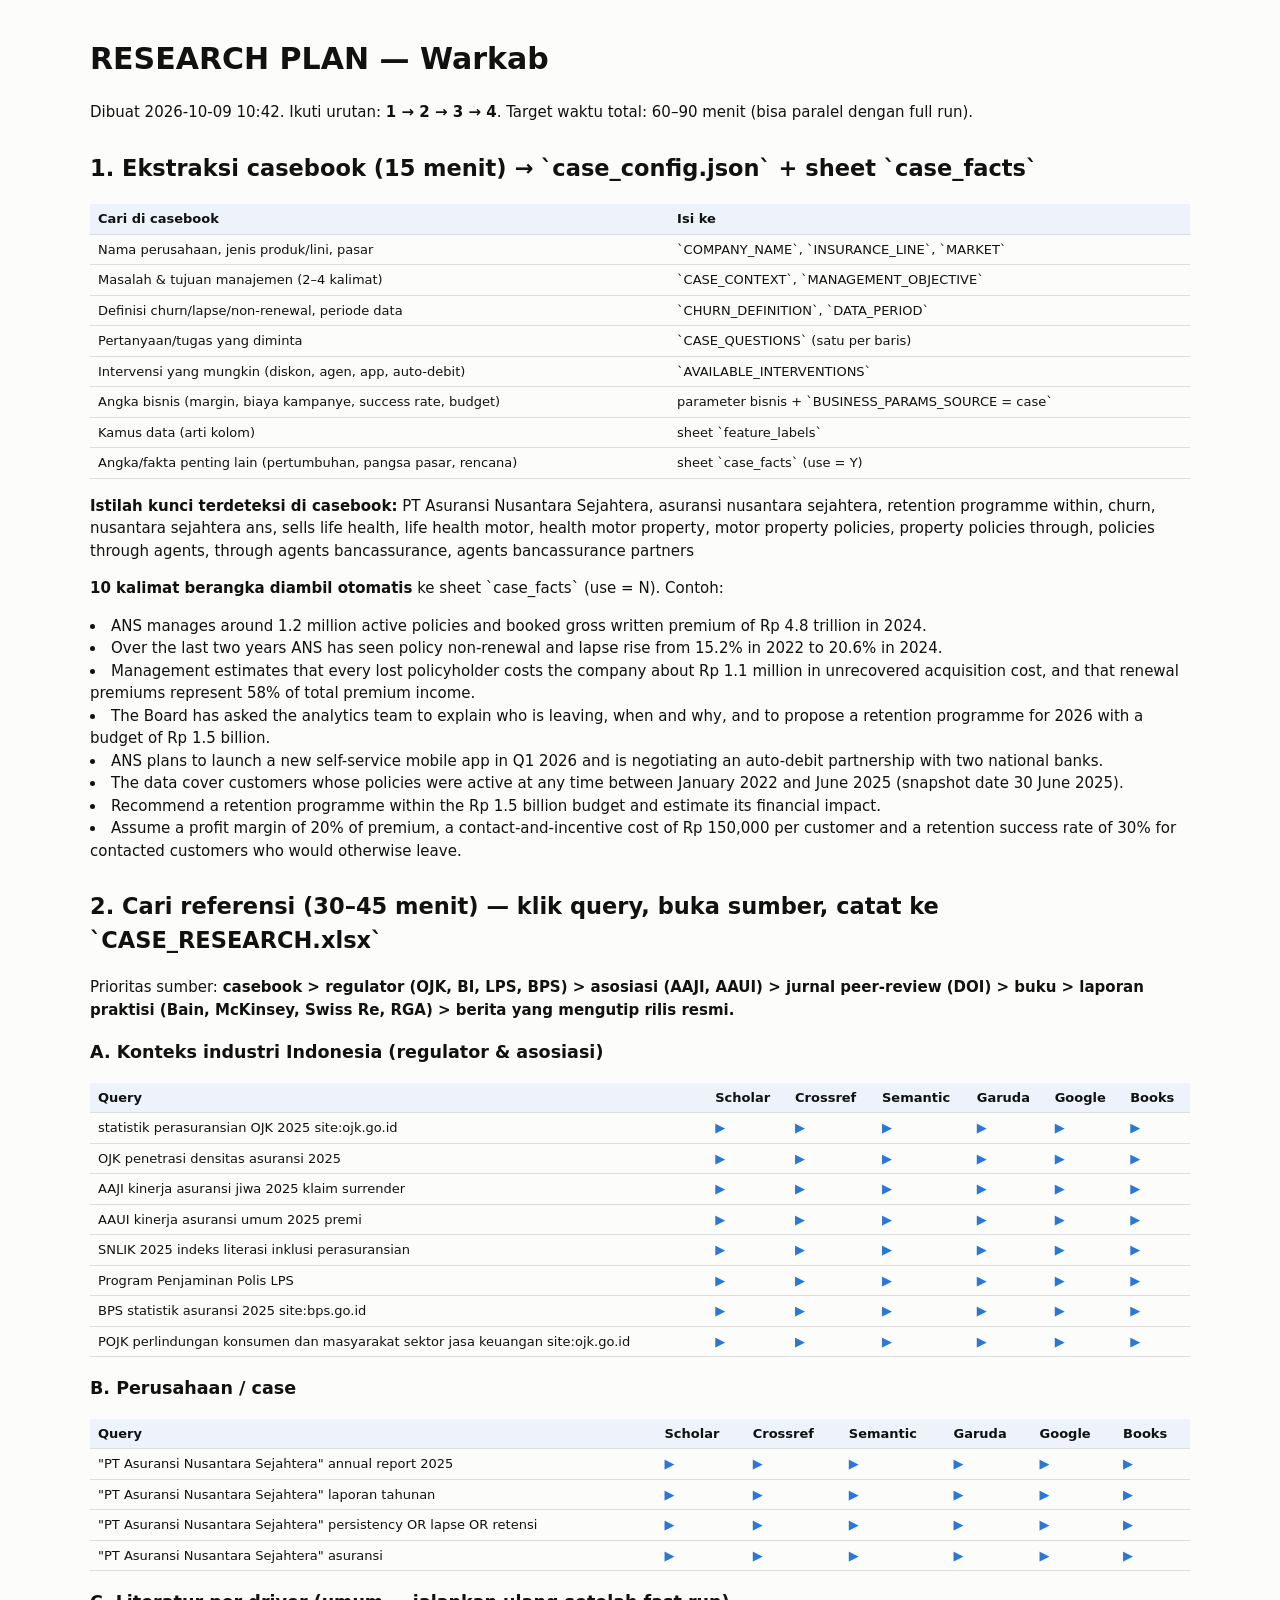
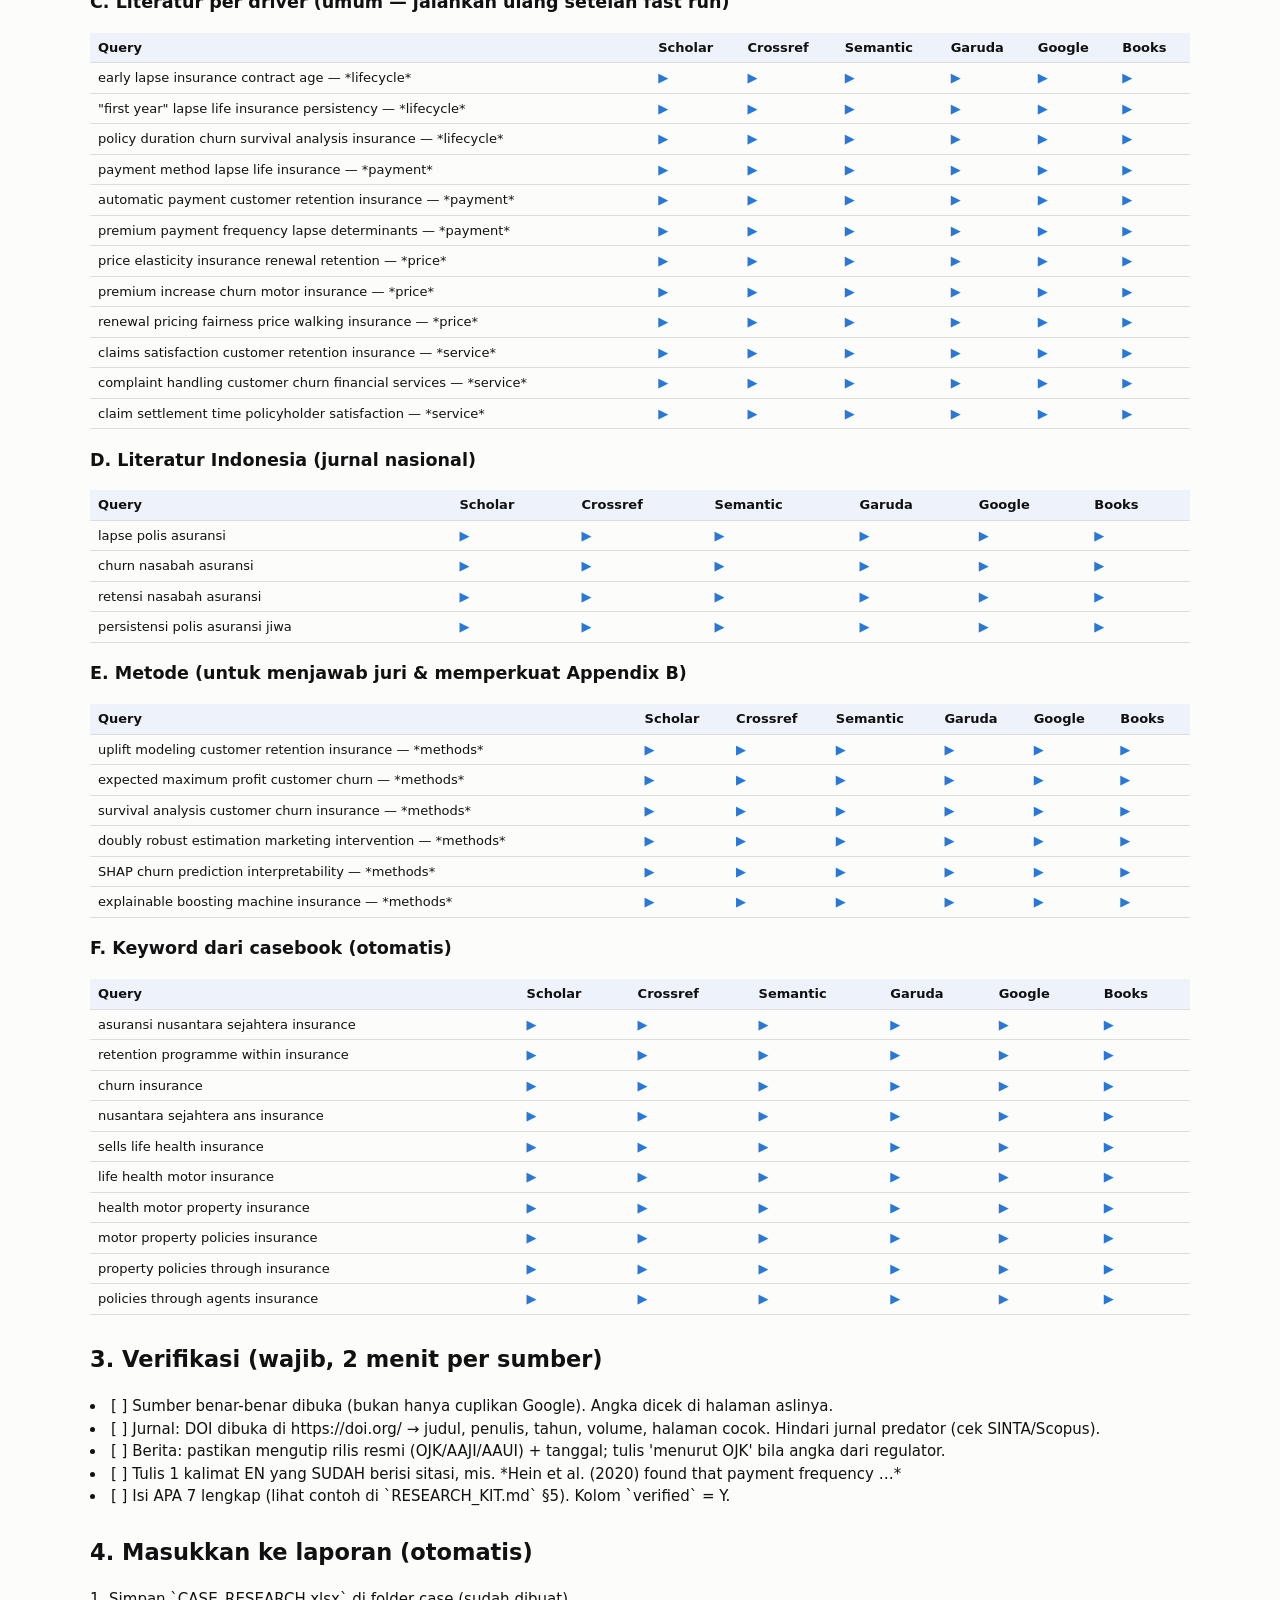
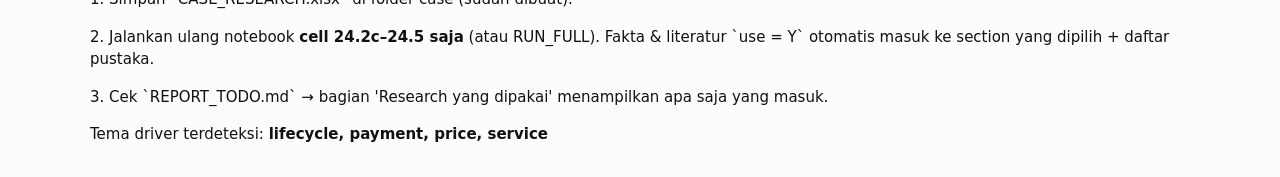
==== commit d32a1f33: "Paper quality pass: de-AI prose at the source, deeper appendices, slop_check audit tool - Narrative " ====
--- a/QA/demo_warkab/RESEARCH_PLAN.html
+++ b/QA/demo_warkab/RESEARCH_PLAN.html
@@ -1,5 +1,5 @@
 <!doctype html><html lang='id'><head><meta charset='utf-8'><meta name='viewport' content='width=device-width,initial-scale=1'><title>Research Plan</title><style>body{font:15px/1.5 system-ui,Segoe UI,sans-serif;max-width:1100px;margin:0 auto;padding:16px;background:#fcfcfb;color:#111}table{border-collapse:collapse;width:100%;font-size:13px;margin:6px 0 16px}td,th{border-bottom:1px solid #ddd;padding:5px 8px;text-align:left}th{background:#eef3fb}a{color:#2a78d6;text-decoration:none;font-weight:600}h2{margin-top:28px}@media(prefers-color-scheme:dark){body{background:#1a1a19;color:#eee}th{background:#24324a}td,th{border-color:#333}}</style></head><body><h1>RESEARCH PLAN — Warkab</h1>
-<p>Dibuat 2026-10-09 01:06. Ikuti urutan: <b>1 → 2 → 3 → 4</b>. Target waktu total: 60–90 menit (bisa paralel dengan full run).</p>
+<p>Dibuat 2026-10-09 10:42. Ikuti urutan: <b>1 → 2 → 3 → 4</b>. Target waktu total: 60–90 menit (bisa paralel dengan full run).</p>
 <h2>1. Ekstraksi casebook (15 menit) → `case_config.json` + sheet `case_facts`</h2>
 <table>
 <tr><th>Cari di casebook</th><th>Isi ke</th></tr>
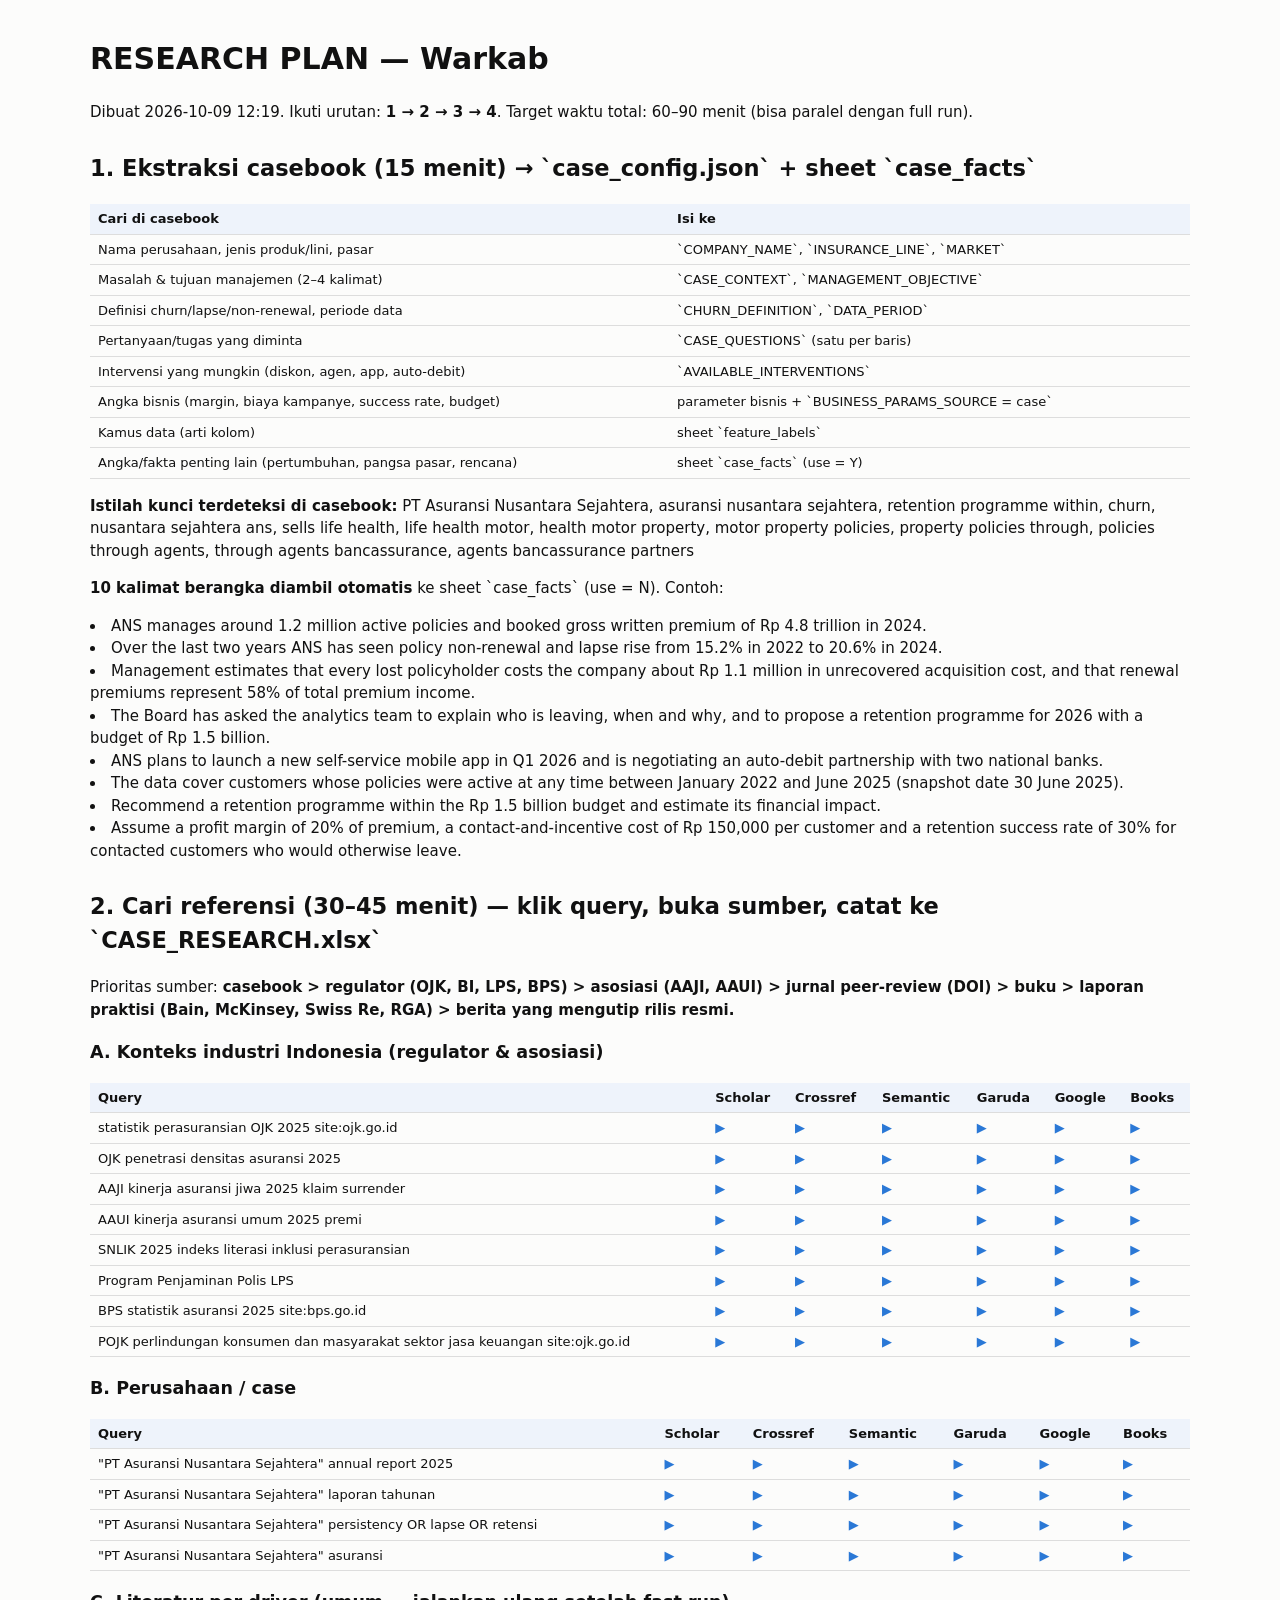
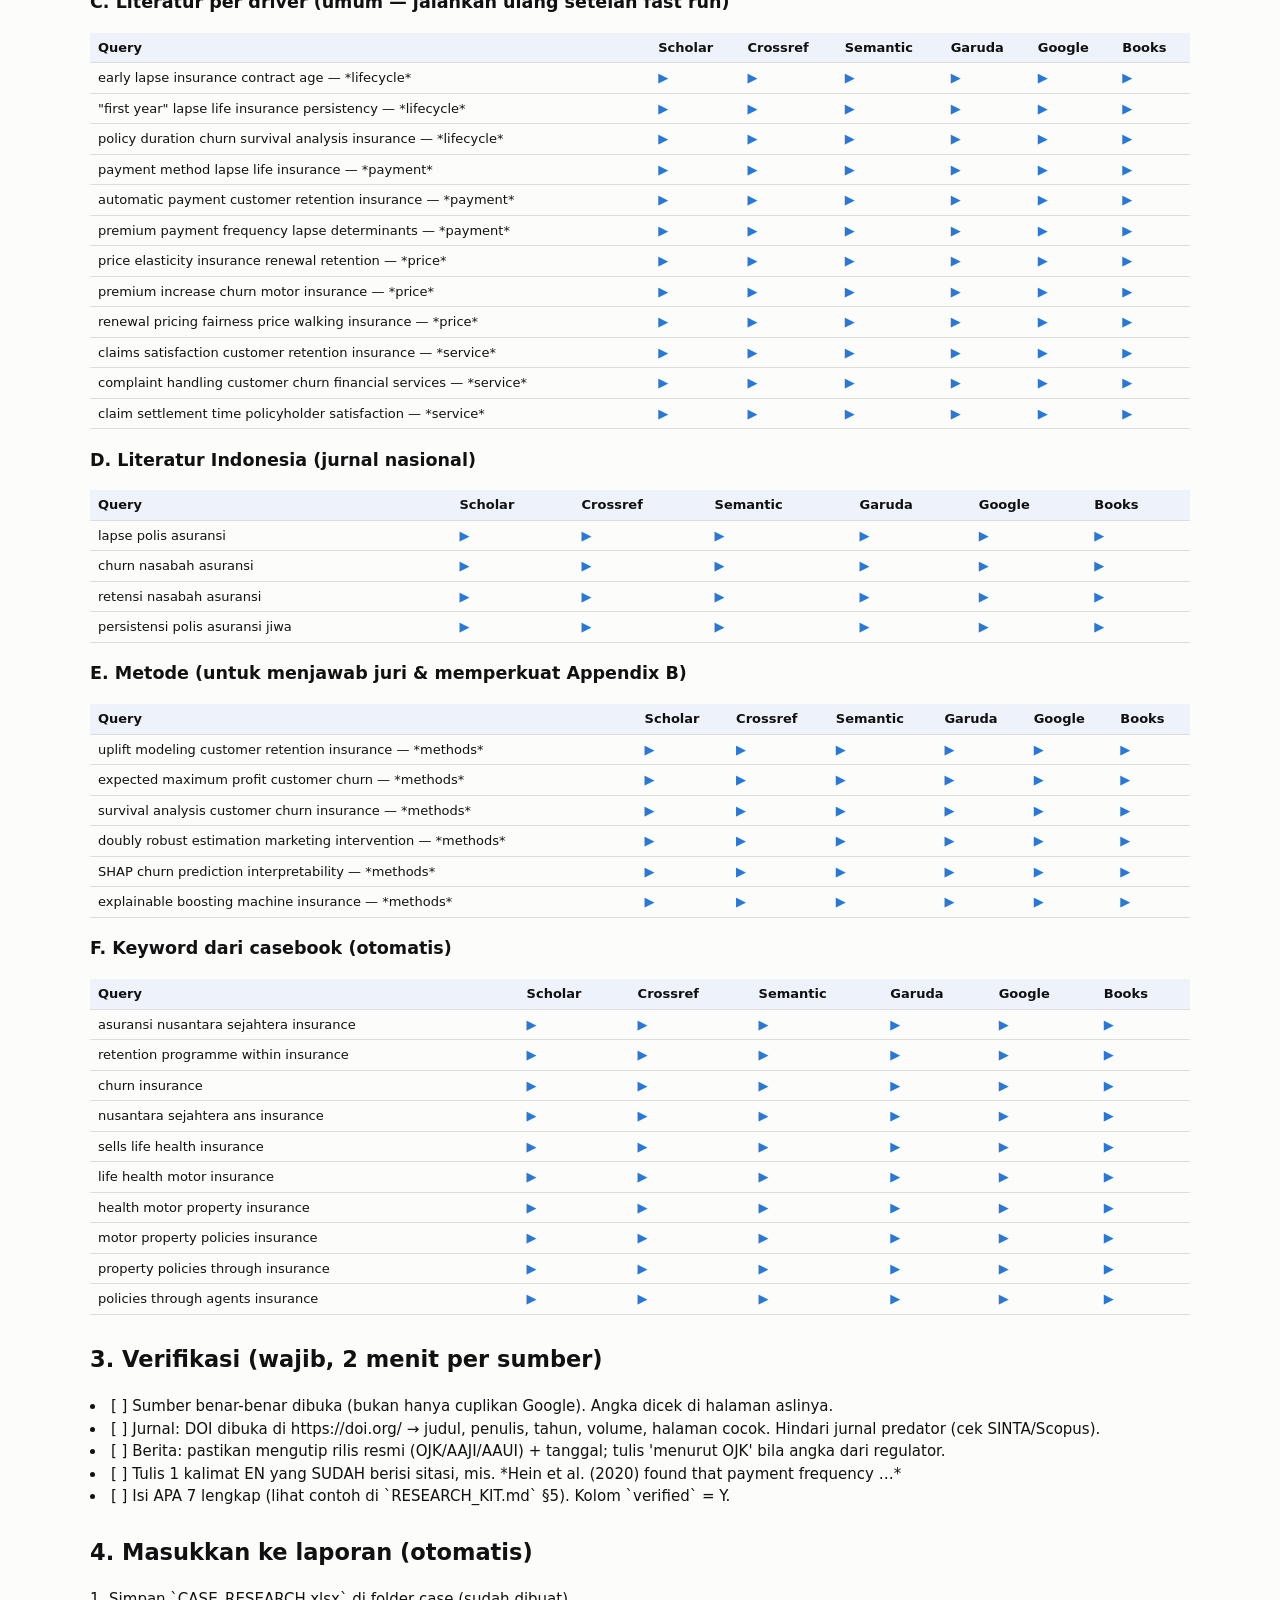
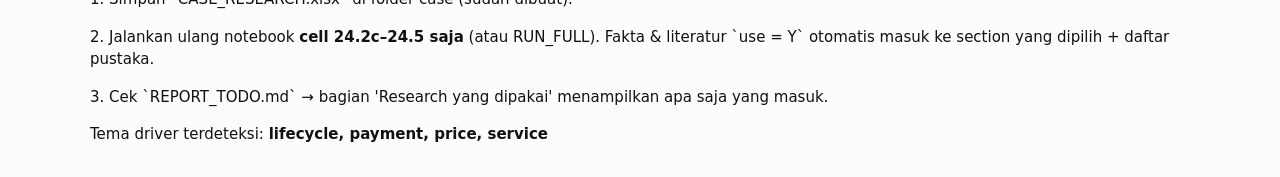
==== commit 561f838e: "Numbered equations, human-touch guide, internal notes kept out of the ZIP - Main text 4.2: numbered " ====
--- a/QA/demo_warkab/RESEARCH_PLAN.html
+++ b/QA/demo_warkab/RESEARCH_PLAN.html
@@ -1,5 +1,5 @@
 <!doctype html><html lang='id'><head><meta charset='utf-8'><meta name='viewport' content='width=device-width,initial-scale=1'><title>Research Plan</title><style>body{font:15px/1.5 system-ui,Segoe UI,sans-serif;max-width:1100px;margin:0 auto;padding:16px;background:#fcfcfb;color:#111}table{border-collapse:collapse;width:100%;font-size:13px;margin:6px 0 16px}td,th{border-bottom:1px solid #ddd;padding:5px 8px;text-align:left}th{background:#eef3fb}a{color:#2a78d6;text-decoration:none;font-weight:600}h2{margin-top:28px}@media(prefers-color-scheme:dark){body{background:#1a1a19;color:#eee}th{background:#24324a}td,th{border-color:#333}}</style></head><body><h1>RESEARCH PLAN — Warkab</h1>
-<p>Dibuat 2026-10-09 10:42. Ikuti urutan: <b>1 → 2 → 3 → 4</b>. Target waktu total: 60–90 menit (bisa paralel dengan full run).</p>
+<p>Dibuat 2026-10-09 12:19. Ikuti urutan: <b>1 → 2 → 3 → 4</b>. Target waktu total: 60–90 menit (bisa paralel dengan full run).</p>
 <h2>1. Ekstraksi casebook (15 menit) → `case_config.json` + sheet `case_facts`</h2>
 <table>
 <tr><th>Cari di casebook</th><th>Isi ke</th></tr>
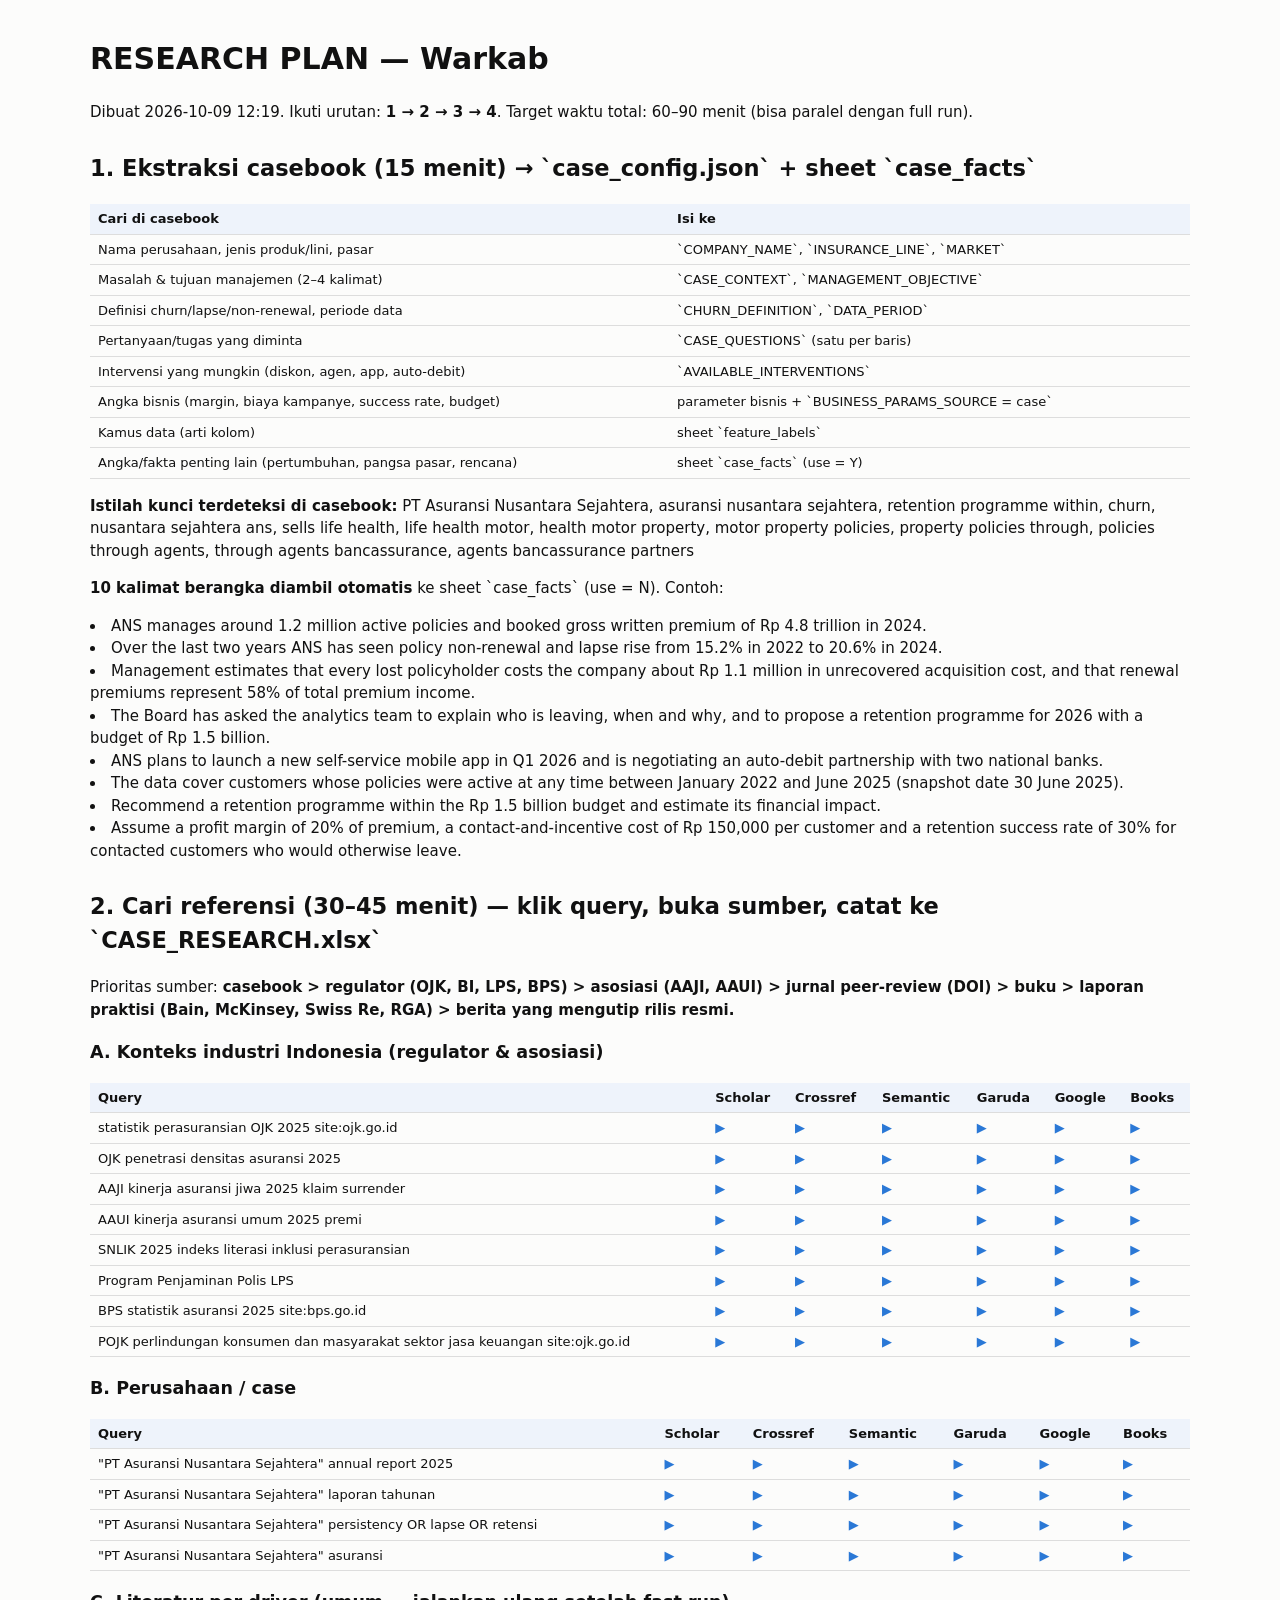
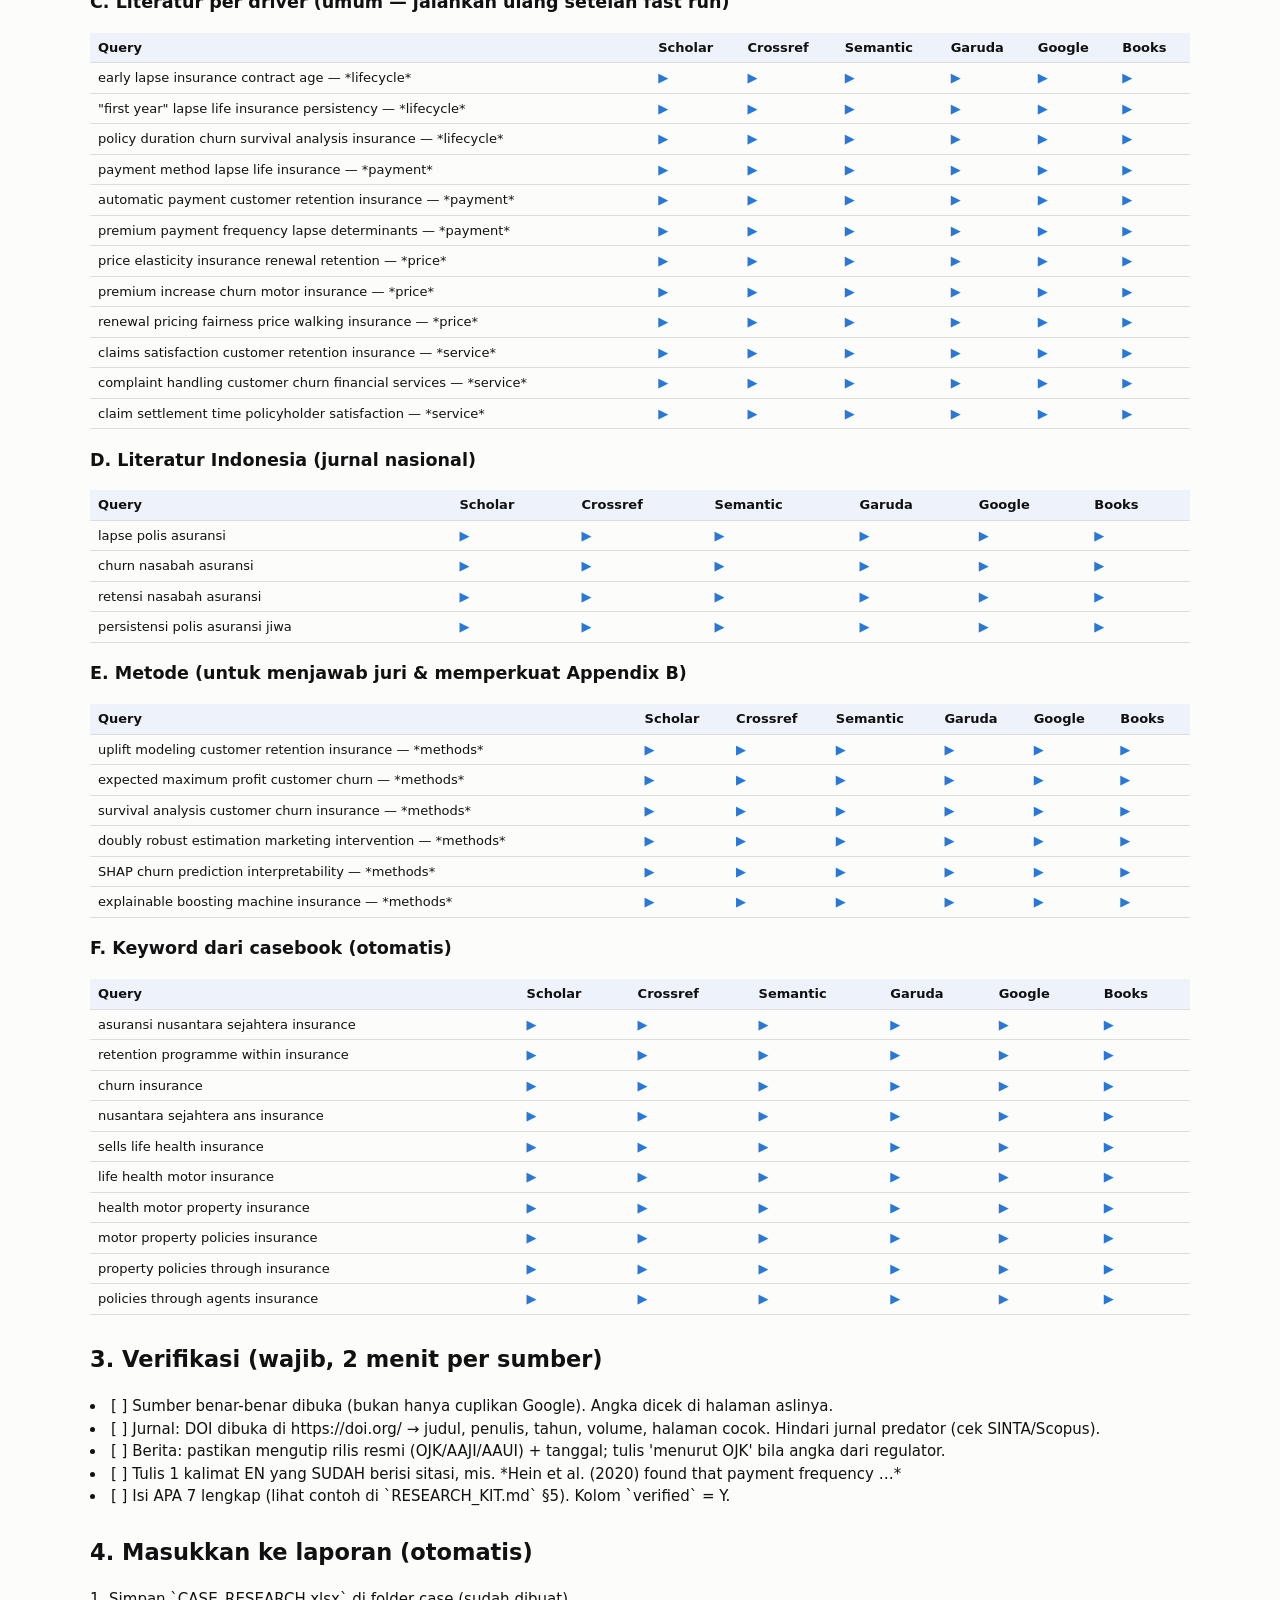
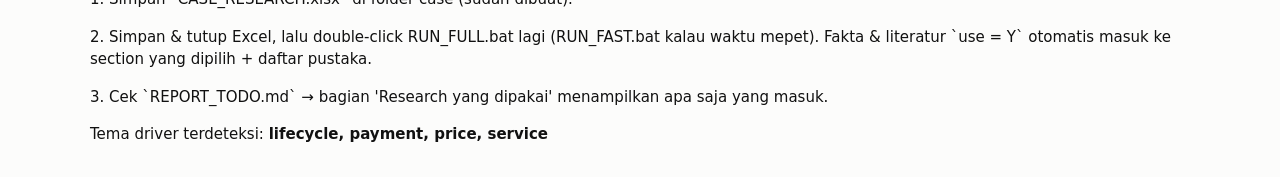
==== commit de5cc22a: "Single start guide (MULAI_DI_SINI.md); reliable re-run instructions; config auto-load in Jupyter - M" ====
--- a/QA/demo_warkab/RESEARCH_PLAN.html
+++ b/QA/demo_warkab/RESEARCH_PLAN.html
@@ -100,6 +100,6 @@
 <li>[ ] Isi APA 7 lengkap (lihat contoh di `RESEARCH_KIT.md` §5). Kolom `verified` = Y.</li>
 <h2>4. Masukkan ke laporan (otomatis)</h2>
 <p>1. Simpan `CASE_RESEARCH.xlsx` di folder case (sudah dibuat).</p>
-<p>2. Jalankan ulang notebook <b>cell 24.2c–24.5 saja</b> (atau RUN_FULL). Fakta &amp; literatur `use = Y` otomatis masuk ke section yang dipilih + daftar pustaka.</p>
+<p>2. Simpan &amp; tutup Excel, lalu double-click RUN_FULL.bat lagi (RUN_FAST.bat kalau waktu mepet). Fakta &amp; literatur `use = Y` otomatis masuk ke section yang dipilih + daftar pustaka.</p>
 <p>3. Cek `REPORT_TODO.md` → bagian &#x27;Research yang dipakai&#x27; menampilkan apa saja yang masuk.</p>
 <p>Tema driver terdeteksi: <b>lifecycle, payment, price, service</b></p></body></html>
